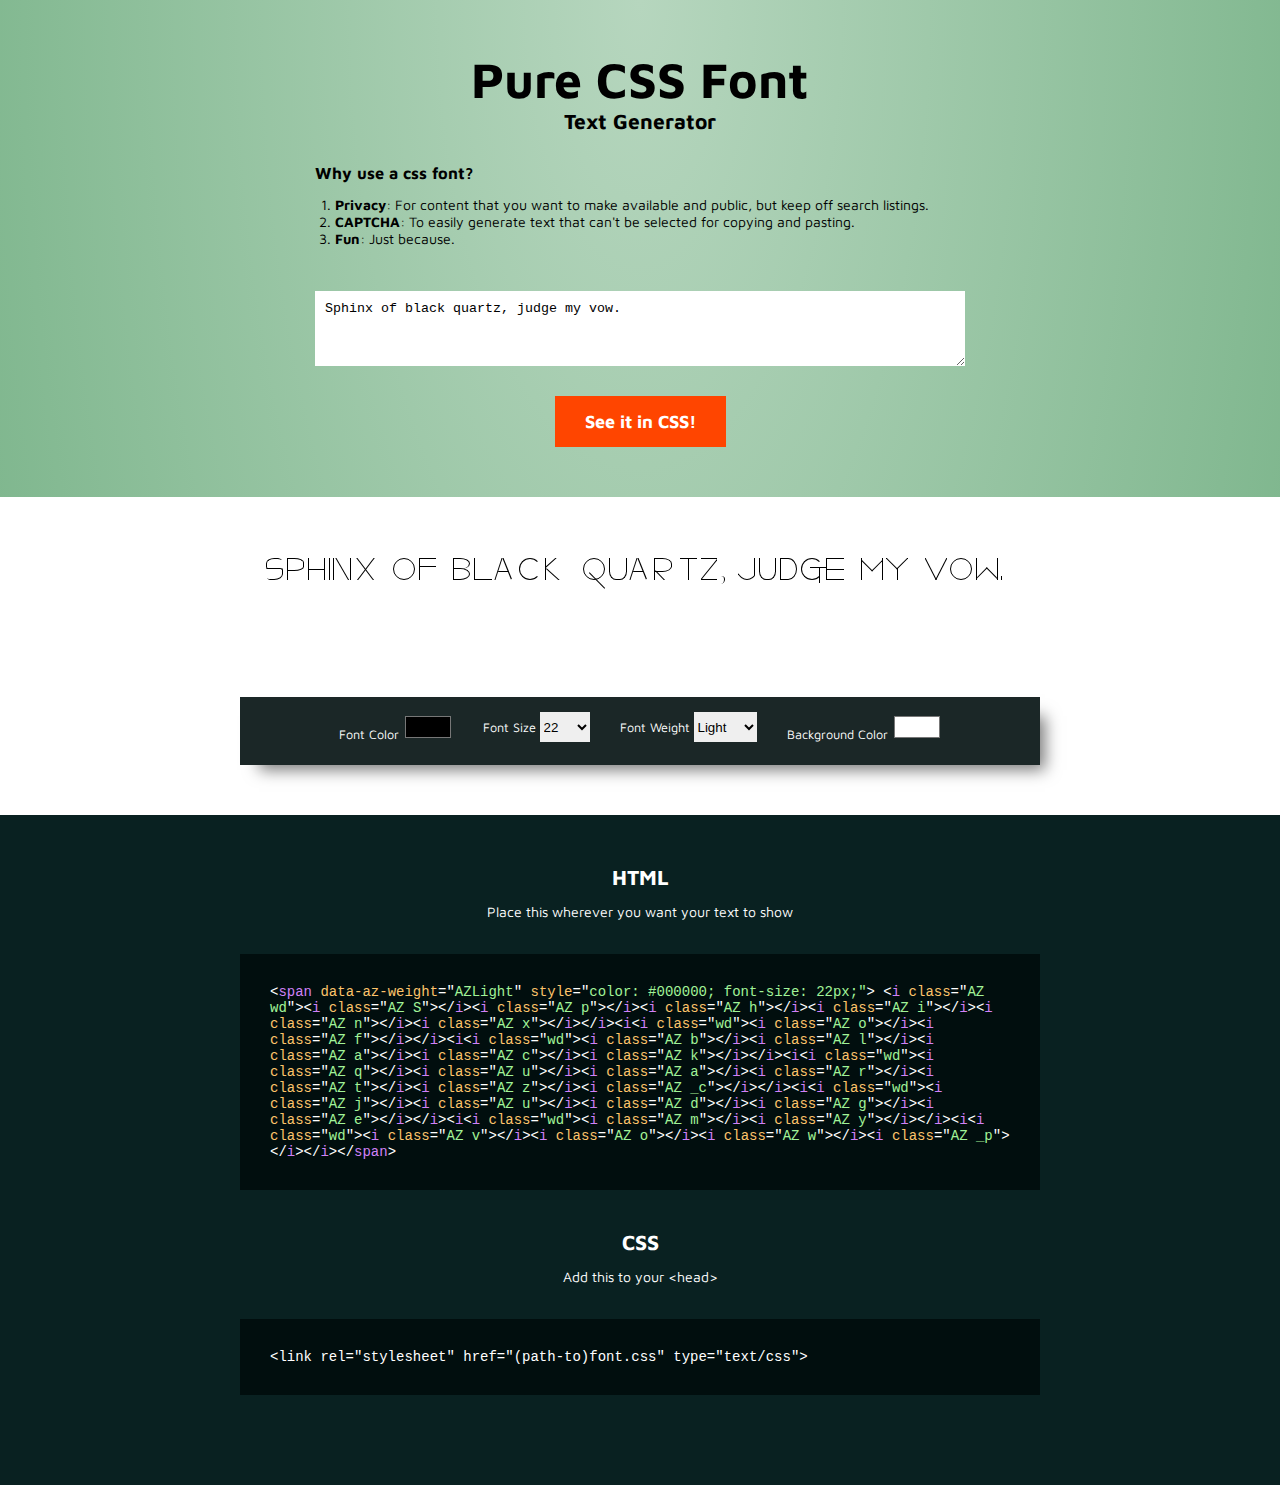
==== index.html @ 745b8373 "Updates" ====
<html>

<head>
    <title>Pure CSS Font</title>
    <link href="https://fonts.googleapis.com/css?family=Maven+Pro:400,900" rel="stylesheet">
    <link rel="stylesheet" href="font.css" type="text/css">
    <link rel="stylesheet" href="generator/generator.css" type="text/css">
    <script src="generator/generator.js"></script>
</head>

<body>

    <div class="text-place section">
        <h1>Pure CSS Font</h1>
        <h2>Text Generator</h2>


        <div class="medwidth">


            <h3>Why use a css font?</h3>
            <ol>
                <li><b>Privacy</b>: For content that you want to make available and public, but  keep off search listings.</li>
                <li><b>CAPTCHA</b>: To easily generate text that can't be selected for copying and pasting.</li>
                <li><b>Fun</b>: Just because.</li>
            </ol>
            <textarea id="entry">Sphinx of black quartz, judge my vow.</textarea>
            <button id="submitbutton" onClick="runConverter();">See it in CSS!</button>
        </div>
    </div>

    <div id="resultbackground" class="resultpanel section">

            <div class="maxwidth">

                <div id="result" class="display" data-az-weight="AZLight" style="font-size: 22px;"><i class="AZ wd"><i class="AZ S"></i><i class="AZ p"></i><i class="AZ h"></i><i class="AZ i"></i><i class="AZ n"></i><i class="AZ x"></i></i><i class="AZ wd"><i class="AZ o"></i><i class="AZ f"></i></i><i class="AZ wd"><i class="AZ b"></i><i class="AZ l"></i><i class="AZ a"></i><i class="AZ c"></i><i class="AZ k"></i></i><i class="AZ wd"><i class="AZ q"></i><i class="AZ u"></i><i class="AZ a"></i><i class="AZ r"></i><i class="AZ t"></i><i class="AZ z"></i><i class="AZ _c"></i></i><i class="AZ wd"><i class="AZ j"></i><i class="AZ u"></i><i class="AZ d"></i><i class="AZ g"></i><i class="AZ e"></i></i><i class="AZ wd"><i class="AZ m"></i><i class="AZ y"></i></i><i class="AZ wd"><i class="AZ v"></i><i class="AZ o"></i><i class="AZ w"></i><i class="AZ _p"></i></i></div>

            <div class="resultheader">
                <ul>
                    <li>
                        <label for="fontcolor">Font Color</label>
                        <input id="fontcolor" onchange="changeFontColor()" type="color" value="#000000">
                    </li><li>
                        <label for="fontsize">Font Size</label>
                        <select id="fontsize" onchange="changeFontSize()">
                            <option value="8">8</option>
                            <option value="9">9</option>
                            <option value="10">10</option>
                            <option value="11">11</option>
                            <option value="12">12</option>
                            <option value="14">14</option>
                            <option value="16">16</option>
                            <option value="18">18</option>
                            <option value="20">20</option>
                            <option value="22" selected>22</option>
                            <option value="24">24</option>
                            <option value="26">26</option>
                            <option value="28">28</option>
                            <option value="36">36</option>
                            <option value="48">48</option>
                            <option value="72">72</option>
                        </select>
                    </li><li>
                        <label for="fontweight">Font Weight</label>
                        <select id="fontweight" onchange="changeFontWeight()">
                            <option value="AZLight" selected>Light</option>
                            <option value="normal">Normal</option>
                            <option value="AZBold">Bold</option>
                        </select>
                    </li><li>
                        <label for="backgroundcolor">Background Color</label>
                        <input id="backgroundcolor" onchange="changeBackgroundColor()" type="color" value="#ffffff">
                    </li>
                </ul>
            </div>

        </div>


        </div>
    </div>

        <div class="code-place section">
            <h2>HTML</h2>
            <p>Place this wherever you want your text to show</p>
            <div class="maxwidth">
                <div id="codearea" class="coderesult">&lt;<em class="el">span</em> <em class="cl">data-az-weight</em>="<em class="nm">AZLight</em>" <em class="cl">style</em>="<em class="nm">color: #000000; font-size: 22px;"</em>&gt; &lt;<em class="el">i</em> <em class="cl">class</em>="<em class="nm">AZ wd</em>"&gt;&lt;<em class="el">i</em> <em class="cl">class</em>="<em class="nm">AZ S</em>"&gt;&lt;/<em class="el">i</em>&gt;&lt;<em class="el">i</em> <em class="cl">class</em>="<em class="nm">AZ p</em>"&gt;&lt;/<em class="el">i</em>&gt;&lt;<em class="el">i</em> <em class="cl">class</em>="<em class="nm">AZ h</em>"&gt;&lt;/<em class="el">i</em>&gt;&lt;<em class="el">i</em> <em class="cl">class</em>="<em class="nm">AZ i</em>"&gt;&lt;/<em class="el">i</em>&gt;&lt;<em class="el">i</em> <em class="cl">class</em>="<em class="nm">AZ n</em>"&gt;&lt;/<em class="el">i</em>&gt;&lt;<em class="el">i</em> <em class="cl">class</em>="<em class="nm">AZ x</em>"&gt;&lt;/<em class="el">i</em>&gt;&lt;/<em class="el">i</em>&gt;&lt;<em class="el">i</em>&lt;<em class="el">i</em> <em class="cl">class</em>="<em class="nm">wd</em>"&gt;&lt;<em class="el">i</em> <em class="cl">class</em>="<em class="nm">AZ o</em>"&gt;&lt;/<em class="el">i</em>&gt;&lt;<em class="el">i</em> <em class="cl">class</em>="<em class="nm">AZ f</em>"&gt;&lt;/<em class="el">i</em>&gt;&lt;/<em class="el">i</em>&gt;&lt;<em class="el">i</em>&lt;<em class="el">i</em> <em class="cl">class</em>="<em class="nm">wd</em>"&gt;&lt;<em class="el">i</em> <em class="cl">class</em>="<em class="nm">AZ b</em>"&gt;&lt;/<em class="el">i</em>&gt;&lt;<em class="el">i</em> <em class="cl">class</em>="<em class="nm">AZ l</em>"&gt;&lt;/<em class="el">i</em>&gt;&lt;<em class="el">i</em> <em class="cl">class</em>="<em class="nm">AZ a</em>"&gt;&lt;/<em class="el">i</em>&gt;&lt;<em class="el">i</em> <em class="cl">class</em>="<em class="nm">AZ c</em>"&gt;&lt;/<em class="el">i</em>&gt;&lt;<em class="el">i</em> <em class="cl">class</em>="<em class="nm">AZ k</em>"&gt;&lt;/<em class="el">i</em>&gt;&lt;/<em class="el">i</em>&gt;&lt;<em class="el">i</em>&lt;<em class="el">i</em> <em class="cl">class</em>="<em class="nm">wd</em>"&gt;&lt;<em class="el">i</em> <em class="cl">class</em>="<em class="nm">AZ q</em>"&gt;&lt;/<em class="el">i</em>&gt;&lt;<em class="el">i</em> <em class="cl">class</em>="<em class="nm">AZ u</em>"&gt;&lt;/<em class="el">i</em>&gt;&lt;<em class="el">i</em> <em class="cl">class</em>="<em class="nm">AZ a</em>"&gt;&lt;/<em class="el">i</em>&gt;&lt;<em class="el">i</em> <em class="cl">class</em>="<em class="nm">AZ r</em>"&gt;&lt;/<em class="el">i</em>&gt;&lt;<em class="el">i</em> <em class="cl">class</em>="<em class="nm">AZ t</em>"&gt;&lt;/<em class="el">i</em>&gt;&lt;<em class="el">i</em> <em class="cl">class</em>="<em class="nm">AZ z</em>"&gt;&lt;/<em class="el">i</em>&gt;&lt;<em class="el">i</em> <em class="cl">class</em>="<em class="nm">AZ _c</em>"&gt;&lt;/<em class="el">i</em>&gt;&lt;/<em class="el">i</em>&gt;&lt;<em class="el">i</em>&lt;<em class="el">i</em> <em class="cl">class</em>="<em class="nm">wd</em>"&gt;&lt;<em class="el">i</em> <em class="cl">class</em>="<em class="nm">AZ j</em>"&gt;&lt;/<em class="el">i</em>&gt;&lt;<em class="el">i</em> <em class="cl">class</em>="<em class="nm">AZ u</em>"&gt;&lt;/<em class="el">i</em>&gt;&lt;<em class="el">i</em> <em class="cl">class</em>="<em class="nm">AZ d</em>"&gt;&lt;/<em class="el">i</em>&gt;&lt;<em class="el">i</em> <em class="cl">class</em>="<em class="nm">AZ g</em>"&gt;&lt;/<em class="el">i</em>&gt;&lt;<em class="el">i</em> <em class="cl">class</em>="<em class="nm">AZ e</em>"&gt;&lt;/<em class="el">i</em>&gt;&lt;/<em class="el">i</em>&gt;&lt;<em class="el">i</em>&lt;<em class="el">i</em> <em class="cl">class</em>="<em class="nm">wd</em>"&gt;&lt;<em class="el">i</em> <em class="cl">class</em>="<em class="nm">AZ m</em>"&gt;&lt;/<em class="el">i</em>&gt;&lt;<em class="el">i</em> <em class="cl">class</em>="<em class="nm">AZ y</em>"&gt;&lt;/<em class="el">i</em>&gt;&lt;/<em class="el">i</em>&gt;&lt;<em class="el">i</em>&lt;<em class="el">i</em> <em class="cl">class</em>="<em class="nm">wd</em>"&gt;&lt;<em class="el">i</em> <em class="cl">class</em>="<em class="nm">AZ v</em>"&gt;&lt;/<em class="el">i</em>&gt;&lt;<em class="el">i</em> <em class="cl">class</em>="<em class="nm">AZ o</em>"&gt;&lt;/<em class="el">i</em>&gt;&lt;<em class="el">i</em> <em class="cl">class</em>="<em class="nm">AZ w</em>"&gt;&lt;/<em class="el">i</em>&gt;&lt;<em class="el">i</em> <em class="cl">class</em>="<em class="nm">AZ _p</em>"&gt;&lt;/<em class="el">i</em>&gt;&lt;/<em class="el">i</em>&gt;&lt;/<em class="el">span</em>&gt;</div>


            <h2>CSS</h2>
            <p>Add this to your &lt;head&gt;</p>

            <div class="coderesult">
                &lt;link rel="stylesheet" href="(path-to)font.css" type="text/css"&gt;
            </div>
        </div>
    </div>



</body>

</html>
---- font.css ----
[data-az-italic="true"] .AZ.wd{-webkit-transform:skewX(-20deg);-khtml-transform:skewX(-20deg);-moz-transform:skewX(-20deg);-ms-transform:skewX(-20deg);transform:skewX(-20deg)}[data-az-weight="AZLight"] .AZ,[data-az-weight="AZLight"] .AZ:before,[data-az-weight="AZLight"] .AZ:after{border-width:.01em}[data-az-weight="AZBold"] .AZ,[data-az-weight="AZBold"] .AZ:before,[data-az-weight="AZBold"] .AZ:after{border-width:.22em}.AZ{font-style:normal;display:inline-block;position:relative;vertical-align:baseline;border-width:.15em;margin:0 .08em;height:1em;-webkit-box-sizing:border-box;-khtml-box-sizing:border-box;-moz-box-sizing:border-box;-ms-box-sizing:border-box;box-sizing:border-box}.AZ:after,.AZ:before{content:"";display:block;position:absolute;border-width:.15em;-webkit-box-sizing:border-box;-khtml-box-sizing:border-box;-moz-box-sizing:border-box;-ms-box-sizing:border-box;box-sizing:border-box}.AZ.sp{width:.5333em}.AZ.a{overflow:hidden;width:1em;border-left-style:solid;margin-right:-0.1em;margin-left:.2em;-webkit-transform:skewX(-18deg);-khtml-transform:skewX(-18deg);-moz-transform:skewX(-18deg);-ms-transform:skewX(-18deg);transform:skewX(-18deg)}.AZ.a:before{top:0;left:-120%;margin:auto;border-right-style:solid;height:186%;width:100%;-webkit-transform-origin:0 0;-khtml-transform-origin:0 0;-moz-transform-origin:0 0;-ms-transform-origin:0 0;transform-origin:0 0;-webkit-transform:rotate(-36deg);-khtml-transform:rotate(-36deg);-moz-transform:rotate(-36deg);-ms-transform:rotate(-36deg);transform:rotate(-36deg)}.AZ.a:after{top:57%;left:-19%;border-top-style:solid;width:65%;height:0}.AZ.b{overflow:hidden;border-left-style:solid;width:.8em}.AZ.b:before{right:0;border-style:solid;border-bottom:0;border-left:0;width:120%;height:50%;-webkit-border-radius:0 50% 50% 0;-khtml-border-radius:0 50% 50% 0;-moz-border-radius:0 50% 50% 0;-ms-border-radius:0 50% 50% 0;border-radius:0 50% 50% 0}.AZ.b:after{bottom:0;right:0;border-style:solid;border-left:0;width:120%;height:55%;-webkit-border-radius:0 50% 50% 0;-khtml-border-radius:0 50% 50% 0;-moz-border-radius:0 50% 50% 0;-ms-border-radius:0 50% 50% 0;border-radius:0 50% 50% 0}.AZ.c{margin-left:.08em;border-top-style:solid;border-bottom-style:solid;border-left-style:solid;border-right-color:transparent;border-right-style:solid;width:1em;-webkit-border-radius:100%;-khtml-border-radius:100%;-moz-border-radius:100%;-ms-border-radius:100%;border-radius:100%}.AZ.d{border-style:solid;width:.8em;-webkit-border-radius:0 100% 100% 0;-khtml-border-radius:0 100% 100% 0;-moz-border-radius:0 100% 100% 0;-ms-border-radius:0 100% 100% 0;border-radius:0 100% 100% 0}.AZ.e{overflow:hidden;border-top-style:solid;border-left-style:solid;border-bottom-style:solid;width:.8em}.AZ.e:before{top:0;left:0;bottom:0;right:0;margin:auto;border-bottom-style:solid;width:100%;height:0}.AZ.f{overflow:hidden;border-top-style:solid;border-left-style:solid;width:.8em}.AZ.f:before{top:0;bottom:25%;left:0;right:0;margin:auto;border-bottom-style:solid;width:.8em;height:0}.AZ.g{margin-left:.08em;border-top-style:solid;border-bottom-style:solid;border-left-style:solid;border-right-color:transparent;border-right-style:solid;width:1em;-webkit-border-radius:100%;-khtml-border-radius:100%;-moz-border-radius:100%;-ms-border-radius:100%;border-radius:100%}.AZ.g:before{top:38%;right:-19%;border-top-style:solid;width:78%}.AZ.g:after{top:38%;left:88%;border-right-style:solid;height:80%}.AZ.h{overflow:hidden;border-left-style:solid;border-right-style:solid;width:.8em}.AZ.h:before{top:0;bottom:0;left:0;right:0;margin:auto;border-bottom-style:solid;width:100%;height:0}.AZ.i{border-right-style:solid}.AZ.j{overflow:hidden;width:.8em}.AZ.j:after{right:0;border-right-style:solid;width:.5em;height:.76667em}.AZ.j:before{bottom:0;right:-0.3em;border-top-color:transparent;border-top-style:solid;border-bottom-style:solid;border-left-color:transparent;border-left-style:solid;border-right-color:transparent;border-right-style:solid;width:170%;height:250%;-webkit-border-radius:100%;-khtml-border-radius:100%;-moz-border-radius:100%;-ms-border-radius:100%;border-radius:100%}.AZ.k{margin-left:.08em;border-left-style:solid;overflow:hidden;width:1em}.AZ.k:before{left:-11%;bottom:50%;border-right-style:solid;width:0;height:100%;-webkit-transform-origin:0 100%;-khtml-transform-origin:0 100%;-moz-transform-origin:0 100%;-ms-transform-origin:0 100%;transform-origin:0 100%;-webkit-transform:rotate(48deg);-khtml-transform:rotate(48deg);-moz-transform:rotate(48deg);-ms-transform:rotate(48deg);transform:rotate(48deg)}.AZ.k:after{top:50%;left:0;border-right-style:solid;width:0;height:100%;-webkit-transform-origin:0 0;-khtml-transform-origin:0 0;-moz-transform-origin:0 0;-ms-transform-origin:0 0;transform-origin:0 0;-webkit-transform:rotate(-48deg);-khtml-transform:rotate(-48deg);-moz-transform:rotate(-48deg);-ms-transform:rotate(-48deg);transform:rotate(-48deg)}.AZ.l{width:.8em;border-bottom-style:solid;border-left-style:solid}.AZ.m{border-left-style:solid;border-right-style:solid;overflow:hidden;width:1em}.AZ.m:before{bottom:56%;right:-50%;left:-50%;margin:auto;border-bottom-style:solid;border-left-style:solid;height:.8em;width:.8em;-webkit-transform:rotate(-45deg);-khtml-transform:rotate(-45deg);-moz-transform:rotate(-45deg);-ms-transform:rotate(-45deg);transform:rotate(-45deg);-webkit-transform-origin:50% 50%;-khtml-transform-origin:50% 50%;-moz-transform-origin:50% 50%;-ms-transform-origin:50% 50%;transform-origin:50% 50%}.AZ.n{border-left-style:solid;border-right-style:solid;overflow:hidden;width:.8em}.AZ.n:before{left:0;right:0;top:0;bottom:0;margin:auto;border-bottom-color:transparent;border-bottom-style:solid;border-left-style:solid;height:150%;width:0;-webkit-transform:rotate(-30deg);-khtml-transform:rotate(-30deg);-moz-transform:rotate(-30deg);-ms-transform:rotate(-30deg);transform:rotate(-30deg);-webkit-transform-origin:50% 50%;-khtml-transform-origin:50% 50%;-moz-transform-origin:50% 50%;-ms-transform-origin:50% 50%;transform-origin:50% 50%}.AZ.o,.AZ.d0{border-style:solid;width:1em;-webkit-border-radius:100%;-khtml-border-radius:100%;-moz-border-radius:100%;-ms-border-radius:100%;border-radius:100%}.AZ.p{border-left-style:solid;overflow:hidden;width:.8em}.AZ.p:before{right:0;border-style:solid;border-left-color:transparent;width:180%;height:60%;-webkit-border-radius:0 33% 33% 0;-khtml-border-radius:0 33% 33% 0;-moz-border-radius:0 33% 33% 0;-ms-border-radius:0 33% 33% 0;border-radius:0 33% 33% 0}.AZ.q{border-style:solid;width:1em;-webkit-border-radius:100%;-khtml-border-radius:100%;-moz-border-radius:100%;-ms-border-radius:100%;border-radius:100%}.AZ.q:before{bottom:-0.08333em;right:-0.15em;border-top-style:solid;width:110%;-webkit-transform:rotate(45deg);-khtml-transform:rotate(45deg);-moz-transform:rotate(45deg);-ms-transform:rotate(45deg);transform:rotate(45deg)}.AZ.r{margin-left:.08em;border-left-style:solid;overflow:hidden;width:1em}.AZ.r:before{right:20%;border-style:solid;border-left-color:transparent;width:114%;height:64%;-webkit-border-radius:0 40% 40% 0;-khtml-border-radius:0 40% 40% 0;-moz-border-radius:0 40% 40% 0;-ms-border-radius:0 40% 40% 0;border-radius:0 40% 40% 0}.AZ.r:after{top:60%;left:0;border-right-style:solid;width:0;height:1em;-webkit-transform-origin:0 0;-khtml-transform-origin:0 0;-moz-transform-origin:0 0;-ms-transform-origin:0 0;transform-origin:0 0;-webkit-transform:rotate(-44deg);-khtml-transform:rotate(-44deg);-moz-transform:rotate(-44deg);-ms-transform:rotate(-44deg);transform:rotate(-44deg)}.AZ.s{overflow:hidden;width:.8em;-webkit-border-radius:25%;-khtml-border-radius:25%;-moz-border-radius:25%;-ms-border-radius:25%;border-radius:25%}.AZ.s:before{right:0;border-style:solid;border-right-color:transparent;border-bottom:0;width:100%;height:50%;-webkit-border-radius:47% 32% 0 20%;-khtml-border-radius:47% 32% 0 20%;-moz-border-radius:47% 32% 0 20%;-ms-border-radius:47% 32% 0 20%;border-radius:47% 32% 0 20%}.AZ.s:after{bottom:0;right:0;border-style:solid;border-left-color:transparent;width:100%;height:55%;-webkit-border-radius:0 17% 50% 23%;-khtml-border-radius:0 17% 50% 23%;-moz-border-radius:0 17% 50% 23%;-ms-border-radius:0 17% 50% 23%;border-radius:0 17% 50% 23%}.AZ.t{border-top-style:solid;width:.8em;overflow:hidden}.AZ.t:before{top:0;bottom:0;left:0;right:0;margin:auto;border-left-style:solid;width:0}.AZ.u{border-bottom-style:solid;border-left-style:solid;border-right-style:solid;width:.8em;-webkit-border-radius:0 0 40% 40%;-khtml-border-radius:0 0 40% 40%;-moz-border-radius:0 0 40% 40%;-ms-border-radius:0 0 40% 40%;border-radius:0 0 40% 40%}.AZ.v{overflow:hidden;width:1em}.AZ.v:before{bottom:0;left:50%;border-bottom-color:transparent;border-bottom-style:solid;border-left-style:solid;height:125%;-webkit-transform:rotate(-27deg);-khtml-transform:rotate(-27deg);-moz-transform:rotate(-27deg);-ms-transform:rotate(-27deg);transform:rotate(-27deg);-webkit-transform-origin:0 100%;-khtml-transform-origin:0 100%;-moz-transform-origin:0 100%;-ms-transform-origin:0 100%;transform-origin:0 100%}.AZ.v:after{bottom:0;right:50%;border-bottom-color:transparent;border-bottom-style:solid;border-right-style:solid;height:125%;-webkit-transform:rotate(27deg);-khtml-transform:rotate(27deg);-moz-transform:rotate(27deg);-ms-transform:rotate(27deg);transform:rotate(27deg);-webkit-transform-origin:100% 100%;-khtml-transform-origin:100% 100%;-moz-transform-origin:100% 100%;-ms-transform-origin:100% 100%;transform-origin:100% 100%}.AZ.w{border-left-style:solid;border-right-style:solid;overflow:hidden;width:1em}.AZ.w:before{top:60%;right:-50%;left:-50%;margin:auto;border-top-style:solid;border-left-style:solid;height:.8em;width:.8em;-webkit-transform:rotate(45deg);-khtml-transform:rotate(45deg);-moz-transform:rotate(45deg);-ms-transform:rotate(45deg);transform:rotate(45deg);-webkit-transform-origin:50% 50%;-khtml-transform-origin:50% 50%;-moz-transform-origin:50% 50%;-ms-transform-origin:50% 50%;transform-origin:50% 50%}.AZ.x{overflow:hidden;width:1em}.AZ.x:before{top:0;bottom:0;left:0;right:0;margin:auto;border-left-style:solid;overflow:hidden;width:0;height:150%;-webkit-transform:rotate(37deg);-khtml-transform:rotate(37deg);-moz-transform:rotate(37deg);-ms-transform:rotate(37deg);transform:rotate(37deg)}.AZ.x:after{top:0;bottom:0;left:0;right:0;margin:auto;border-right-style:solid;height:150%;width:0;-webkit-transform:rotate(-37deg);-khtml-transform:rotate(-37deg);-moz-transform:rotate(-37deg);-ms-transform:rotate(-37deg);transform:rotate(-37deg)}.AZ.y{overflow:hidden;width:1em}.AZ.y:before{bottom:67%;left:0;right:0;margin:auto;border-bottom-style:solid;border-right-style:solid;width:100%;height:100%;-webkit-transform:rotate(45deg);-khtml-transform:rotate(45deg);-moz-transform:rotate(45deg);-ms-transform:rotate(45deg);transform:rotate(45deg)}.AZ.y:after{bottom:0;left:0;right:0;margin:auto;border-right-style:solid;width:0;height:55%}.AZ.z{border-top-style:solid;border-bottom-style:solid;overflow:hidden;width:.75em}.AZ.z:before{top:0;bottom:0;left:0;right:0;margin:auto;border-right-style:solid;height:250%;width:0;-webkit-transform:rotate(39deg);-khtml-transform:rotate(39deg);-moz-transform:rotate(39deg);-ms-transform:rotate(39deg);transform:rotate(39deg)}.AZ.ex:before{top:0;border-right-style:solid;height:.6em}.AZ.ex:after{bottom:0;border-right-style:solid;height:.2em}.AZ._p:after{bottom:0;border-right-style:solid;height:.2em}.AZ._c:before{bottom:-0.2em;border-right-style:solid;border-radius:0 100% 100% 0 / 0 40% 60% 0;height:.4em;width:.2em}.AZ._q{overflow:hidden;width:.8em}.AZ._q:before{right:0;border-style:solid;border-left:0;width:.6em;height:.6em;-webkit-border-radius:0 50% 50% 0;-khtml-border-radius:0 50% 50% 0;-moz-border-radius:0 50% 50% 0;-ms-border-radius:0 50% 50% 0;border-radius:0 50% 50% 0;-webkit-transform:rotateZ(-35deg);-khtml-transform:rotateZ(-35deg);-moz-transform:rotateZ(-35deg);-ms-transform:rotateZ(-35deg);transform:rotateZ(-35deg)}.AZ._q:after{bottom:0;width:0;left:0;right:0;margin:auto;border-right-style:solid;height:.2em}.AZ.d1{border-right-style:solid;width:.6em;overflow:hidden}.AZ.d1:before{right:0;margin:auto;border-top-style:solid;width:100%;-webkit-transform-origin:100% 0;-khtml-transform-origin:100% 0;-moz-transform-origin:100% 0;-ms-transform-origin:100% 0;transform-origin:100% 0;-webkit-transform:rotateZ(-30deg);-khtml-transform:rotateZ(-30deg);-moz-transform:rotateZ(-30deg);-ms-transform:rotateZ(-30deg);transform:rotateZ(-30deg)}.AZ.d2{border-top-style:solid;border-bottom-style:solid;overflow:hidden;width:.8em;-webkit-border-radius:25% 35% 0 0;-khtml-border-radius:25% 35% 0 0;-moz-border-radius:25% 35% 0 0;-ms-border-radius:25% 35% 0 0;border-radius:25% 35% 0 0}.AZ.d2:before{top:20%;bottom:0;left:0;right:0;margin:auto;border-bottom-style:solid;border-left-style:solid;width:0;height:1.5em;-webkit-transform:rotate(45deg);-khtml-transform:rotate(45deg);-moz-transform:rotate(45deg);-ms-transform:rotate(45deg);transform:rotate(45deg)}.AZ.d3{overflow:hidden;width:.8em}.AZ.d3:before{right:0;border-style:solid;border-bottom-color:transparent;border-left:0;width:1em;height:.6em;-webkit-border-radius:0 50% 50% 0;-khtml-border-radius:0 50% 50% 0;-moz-border-radius:0 50% 50% 0;-ms-border-radius:0 50% 50% 0;border-radius:0 50% 50% 0}.AZ.d3:after{right:0;bottom:0;border-style:solid;border-left:0;width:1em;height:.6em;-webkit-border-radius:0 50% 50% 0;-khtml-border-radius:0 50% 50% 0;-moz-border-radius:0 50% 50% 0;-ms-border-radius:0 50% 50% 0;border-radius:0 50% 50% 0}.AZ.d4{overflow:hidden;width:.8em}.AZ.d4:before{left:0;border-style:solid;border-top:0;width:100%;height:.6em}.AZ.d4:after{right:0;bottom:0;border-right-style:solid;height:.6em}.AZ.d5{overflow:hidden;width:.8em}.AZ.d5:before{left:0;border-top-style:solid;border-left-style:solid;width:1em;height:.6em}.AZ.d5:after{right:0;bottom:0;border-style:solid;border-left:0;width:1em;height:.6em;-webkit-border-radius:0 50% 50% 0;-khtml-border-radius:0 50% 50% 0;-moz-border-radius:0 50% 50% 0;-ms-border-radius:0 50% 50% 0;border-radius:0 50% 50% 0}.AZ.d6{overflow:hidden;width:.8em}.AZ.d6:before{border-top-style:solid;border-left-style:solid;width:100%;height:.6em;-webkit-border-radius:61% 34% 0 0;-khtml-border-radius:61% 34% 0 0;-moz-border-radius:61% 34% 0 0;-ms-border-radius:61% 34% 0 0;border-radius:61% 34% 0 0}.AZ.d6:after{bottom:0;border-style:solid;width:100%;height:.6em;-webkit-border-radius:0 50% 50% 50%;-khtml-border-radius:0 50% 50% 50%;-moz-border-radius:0 50% 50% 50%;-ms-border-radius:0 50% 50% 50%;border-radius:0 50% 50% 50%}.AZ.d7{border-top-style:solid;width:.8em;overflow:hidden}.AZ.d7:before{top:0;height:1.5em;right:0;margin:auto;border-left-style:solid;width:0;transform:rotateZ(25deg);transform-origin:100% 0}.AZ.d8{overflow:hidden;width:.8em}.AZ.d8:before{border-style:solid;border-bottom-color:transparent;width:100%;height:.6em;-webkit-border-radius:50%;-khtml-border-radius:50%;-moz-border-radius:50%;-ms-border-radius:50%;border-radius:50%}.AZ.d8:after{bottom:0;border-style:solid;width:100%;height:.6em;-webkit-border-radius:50%;-khtml-border-radius:50%;-moz-border-radius:50%;-ms-border-radius:50%;border-radius:50%}.AZ.d9{overflow:hidden;width:.8em}.AZ.d9:before{border-style:solid;width:100%;height:.6em;-webkit-border-radius:50% 50% 0 50%;-khtml-border-radius:50% 50% 0 50%;-moz-border-radius:50% 50% 0 50%;-ms-border-radius:50% 50% 0 50%;border-radius:50% 50% 0 50%}.AZ.d9:after{bottom:0;border-bottom-style:solid;border-right-style:solid;width:100%;height:.6em;-webkit-border-radius:0 0 61% 34%;-khtml-border-radius:0 0 61% 34%;-moz-border-radius:0 0 61% 34%;-ms-border-radius:0 0 61% 34%;border-radius:0 0 61% 34%}.AZ.wd{display:inline-block;position:relative;white-space:nowrap;margin:.5em .6em .5em 0}
---- generator/generator.css ----
body{background-color:#fff;background-image:radial-gradient(ellipse farthest-corner at center top, #b6d6be, #6ead7f);text-align:center;font-size:14px;margin:0;padding:0;font-family:'Maven Pro',sans-serif}h1,h2,h3,h4{margin:0}h1{font-size:50px}h2{padding:0 0 30px}button{background:orangered;color:white;-webkit-appearance:none;appearance:none;border:0;padding:15px 30px;font-weight:bold;font-size:18px;border-radius:0;font-family:'Maven Pro',sans-serif}.maxwidth{width:800px;max-width:100%;margin:auto}.medwidth{width:650px;max-width:100%;margin:auto}.medwidth h3,.medwidth ol{text-align:left}.medwidth ol{padding:0 20px 30px}.section{padding:50px 15px}.header{color:white}textarea{width:100%;padding:10px;box-sizing:border-box;-webkit-box-sizing:border-box;text-align:left;min-height:75px;border:0;margin:0 0 30px}.resultpanel{background-color:white}.resultpanel .resultheader{background-color:#1b2727;color:white;box-shadow:12px 12px 15px -7px rgba(0,0,0,0.52)}.resultpanel .resultheader ul{padding:0;margin:0}.resultpanel .resultheader ul li{list-style-type:none;margin:0;display:inline-block;vertical-align:top;padding:15px;box-sizing:border-box}.resultpanel .resultheader ul li label{padding:0 0 8px;font-size:90%;vertical-align:middle;line-height:30px}.resultpanel .resultheader ul li input,.resultpanel .resultheader ul li select{border:0;min-width:50px;min-height:30px;padding:0}.resultpanel .resultheader ul li input[type="color"],.resultpanel .resultheader ul li select[type="color"]{background-color:transparent}.resultpanel .display{min-height:100px;padding:0 0 50px}.code-place{background-color:#092121;color:white}.code-place p{padding:0 0 20px}.code-place h2{padding:0}.code-place .coderesult{text-align:left;font-family:monospace;display:block;background-color:#010e0e;color:white;padding:30px;margin:0 0 40px}.code-place .coderesult em{font-style:normal}.code-place .coderesult em.cl{color:#fdc46b}.code-place .coderesult em.nm{color:#a1f398}.code-place .coderesult em.el{color:#d081f7}
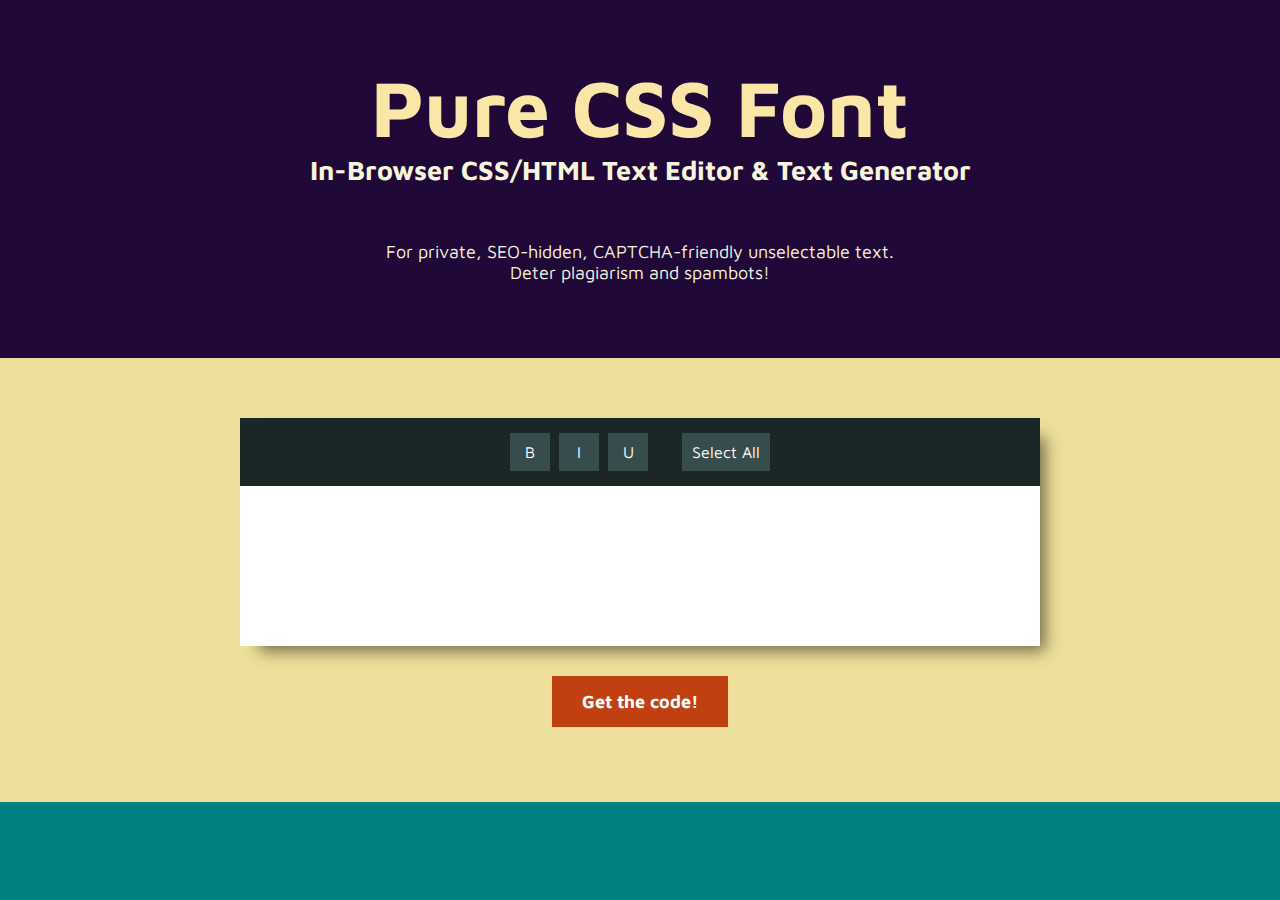
==== commit 508df9a5: "july updates" ====
--- a/index.html
+++ b/index.html
@@ -1,3 +1,5 @@
+
+<!DOCTYPE html>
 <html>
 
 <head>
@@ -5,93 +7,85 @@
     <link href="https://fonts.googleapis.com/css?family=Maven+Pro:400,900" rel="stylesheet">
     <link rel="stylesheet" href="font.css" type="text/css">
     <link rel="stylesheet" href="generator/generator.css" type="text/css">
-    <script src="generator/generator.js"></script>
 </head>
 
 <body>
 
     <div class="text-place section">
         <h1>Pure CSS Font</h1>
-        <h2>Text Generator</h2>
-
-
+        <h2>In-Browser CSS/HTML Text Editor & Text Generator</h2>
         <div class="medwidth">
-
-
-            <h3>Why use a css font?</h3>
-            <ol>
-                <li><b>Privacy</b>: For content that you want to make available and public, but  keep off search listings.</li>
-                <li><b>CAPTCHA</b>: To easily generate text that can't be selected for copying and pasting.</li>
-                <li><b>Fun</b>: Just because.</li>
-            </ol>
-            <textarea id="entry">Sphinx of black quartz, judge my vow.</textarea>
-            <button id="submitbutton" onClick="runConverter();">See it in CSS!</button>
+            <p>
+                For private, SEO-hidden, CAPTCHA-friendly unselectable text.
+                <br>
+                Deter plagiarism and spambots!
+            </p>
         </div>
     </div>
 
-    <div id="resultbackground" class="resultpanel section">
-
-            <div class="maxwidth">
-
-                <div id="result" class="display" data-az-weight="AZLight" style="font-size: 22px;"><i class="AZ wd"><i class="AZ S"></i><i class="AZ p"></i><i class="AZ h"></i><i class="AZ i"></i><i class="AZ n"></i><i class="AZ x"></i></i><i class="AZ wd"><i class="AZ o"></i><i class="AZ f"></i></i><i class="AZ wd"><i class="AZ b"></i><i class="AZ l"></i><i class="AZ a"></i><i class="AZ c"></i><i class="AZ k"></i></i><i class="AZ wd"><i class="AZ q"></i><i class="AZ u"></i><i class="AZ a"></i><i class="AZ r"></i><i class="AZ t"></i><i class="AZ z"></i><i class="AZ _c"></i></i><i class="AZ wd"><i class="AZ j"></i><i class="AZ u"></i><i class="AZ d"></i><i class="AZ g"></i><i class="AZ e"></i></i><i class="AZ wd"><i class="AZ m"></i><i class="AZ y"></i></i><i class="AZ wd"><i class="AZ v"></i><i class="AZ o"></i><i class="AZ w"></i><i class="AZ _p"></i></i></div>
-
+    <div class="resultpanel section">
+        <div class="maxwidth editorback">
             <div class="resultheader">
                 <ul>
                     <li>
-                        <label for="fontcolor">Font Color</label>
-                        <input id="fontcolor" onchange="changeFontColor()" type="color" value="#000000">
+                        <button data-stb="1" data-az-style="b">B</button>
+                        <button data-stb="1" data-az-style="i">I</button>
+                        <button data-stb="1" data-az-style="u">U</button>
                     </li><li>
-                        <label for="fontsize">Font Size</label>
-                        <select id="fontsize" onchange="changeFontSize()">
-                            <option value="8">8</option>
-                            <option value="9">9</option>
-                            <option value="10">10</option>
-                            <option value="11">11</option>
-                            <option value="12">12</option>
-                            <option value="14">14</option>
-                            <option value="16">16</option>
-                            <option value="18">18</option>
-                            <option value="20">20</option>
-                            <option value="22" selected>22</option>
-                            <option value="24">24</option>
-                            <option value="26">26</option>
-                            <option value="28">28</option>
-                            <option value="36">36</option>
-                            <option value="48">48</option>
-                            <option value="72">72</option>
-                        </select>
-                    </li><li>
-                        <label for="fontweight">Font Weight</label>
-                        <select id="fontweight" onchange="changeFontWeight()">
-                            <option value="AZLight" selected>Light</option>
-                            <option value="normal">Normal</option>
-                            <option value="AZBold">Bold</option>
-                        </select>
-                    </li><li>
-                        <label for="backgroundcolor">Background Color</label>
-                        <input id="backgroundcolor" onchange="changeBackgroundColor()" type="color" value="#ffffff">
+                        <button data-selectall="1">Select All</button>
                     </li>
                 </ul>
             </div>
 
+
+
+            <div id="result" class="white">
+                <span id="texteditor">
+                    <i class="azwd"><div id="cursorline"></div></i>
+                </span>
+            </div>
+
         </div>
 
+            <button id="submitbutton" class="runconverter" onClick="runCoder();">Get the code!</button>
+        </div>
 
-        </div>
+<div class="section" style="display: none;">
+
+<div class="maxwidth">
+
+
+    <div class="sample">
+Lorem ipsum dolor sit amet, consectetur adipiscing elit. Phasellus sollicitudin dictum libero, quis sodales nunc imperdiet nec. Maecenas quis nunc diam. Nam quis erat metus. Sed facilisis augue et orci volutpat molestie.
+
+        <i class="azwd"><i class="AZ _77"></i><i class="AZ _97"></i><i class="AZ _101"></i><i class="AZ _99"></i><i class="AZ _101"></i><i class="AZ _110"></i><i class="AZ _97"></i><i class="AZ _115"></i><i class="AZ _32"></i></i><i class="azwd"><i class="AZ _112"></i><i class="AZ _101"></i><i class="AZ _108"></i><i class="AZ _108"></i><i class="AZ _101"></i><i class="AZ _110"></i><i class="AZ _116"></i><i class="AZ _101"></i><i class="AZ _115"></i><i class="AZ _113"></i><i class="AZ _117"></i><i class="AZ _101"></i><i class="AZ _44"></i><i class="AZ _32"></i></i><i class="azwd"><i class="AZ _110"></i><i class="AZ _117"></i><i class="AZ _110"></i><i class="AZ _99"></i><i class="AZ _32"></i></i><i class="azwd"><i class="AZ _113"></i><i class="AZ _117"></i><i class="AZ _105"></i><i class="AZ _115"></i><i class="AZ _32"></i></i><i class="azwd"><i class="AZ _102"></i><i class="AZ _97"></i><i class="AZ _99"></i><i class="AZ _105"></i><i class="AZ _108"></i><i class="AZ _105"></i><i class="AZ _115"></i><i class="AZ _105"></i><i class="AZ _115"></i><i class="AZ _32"></i></i><i class="azwd"><i class="AZ _108"></i><i class="AZ _111"></i><i class="AZ _98"></i><i class="AZ _111"></i><i class="AZ _114"></i><i class="AZ _116"></i><i class="AZ _105"></i><i class="AZ _115"></i><i class="AZ _44"></i><i class="AZ _32"></i></i><i class="azwd"><i class="AZ _116"></i><i class="AZ _101"></i><i class="AZ _108"></i><i class="AZ _108"></i><i class="AZ _117"></i><i class="AZ _115"></i><i class="AZ _32"></i></i><i class="azwd"><i class="AZ _111"></i><i class="AZ _100"></i><i class="AZ _105"></i><i class="AZ _111"></i><i class="AZ _32"></i></i><i class="azwd"><i class="AZ _108"></i><i class="AZ _97"></i><i class="AZ _99"></i><i class="AZ _105"></i><i class="AZ _110"></i><i class="AZ _105"></i><i class="AZ _97"></i><i class="AZ _32"></i></i><i class="azwd"><i class="AZ _117"></i><i class="AZ _114"></i><i class="AZ _110"></i><i class="AZ _97"></i><i class="AZ _44"></i><i class="AZ _32"></i></i><i class="azwd"><i class="AZ _101"></i><i class="AZ _117"></i><i class="AZ _32"></i></i><i class="azwd"><i class="AZ _108"></i><i class="AZ _111"></i><i class="AZ _98"></i><i class="AZ _111"></i><i class="AZ _114"></i><i class="AZ _116"></i><i class="AZ _105"></i><i class="AZ _115"></i><i class="AZ _32"></i></i><i class="azwd"><i class="AZ _106"></i><i class="AZ _117"></i><i class="AZ _115"></i><i class="AZ _116"></i><i class="AZ _111"></i><i class="AZ _32"></i></i><i class="azwd"><i class="AZ _110"></i><i class="AZ _117"></i><i class="AZ _110"></i><i class="AZ _99"></i><i class="AZ _32"></i></i><i class="azwd"><i class="AZ _113"></i><i class="AZ _117"></i><i class="AZ _105"></i><i class="AZ _115"></i><i class="AZ _32"></i></i><i class="azwd"><i class="AZ _100"></i><i class="AZ _117"></i><i class="AZ _105"></i><i class="AZ _46"></i><i class="AZ _32"></i></i><i class="azwd"><i class="AZ _69"></i><i class="AZ _116"></i><i class="AZ _105"></i><i class="AZ _97"></i><i class="AZ _109"></i><i class="AZ _32"></i></i><i class="azwd"><i class="AZ _116"></i><i class="AZ _105"></i><i class="AZ _110"></i><i class="AZ _99"></i><i class="AZ _105"></i><i class="AZ _100"></i><i class="AZ _117"></i><i class="AZ _110"></i><i class="AZ _116"></i><i class="AZ _32"></i></i><i class="azwd"><i class="AZ _118"></i><i class="AZ _101"></i><i class="AZ _108"></i><i class="AZ _105"></i><i class="AZ _116"></i><i class="AZ _32"></i></i><i class="azwd"><i class="AZ _111"></i><i class="AZ _114"></i><i class="AZ _99"></i><i class="AZ _105"></i><i class="AZ _44"></i><i class="AZ _32"></i></i><i class="azwd"><i class="AZ _118"></i><i class="AZ _105"></i><i class="AZ _116"></i><i class="AZ _97"></i><i class="AZ _101"></i><i class="AZ _32"></i></i><i class="azwd"><i class="AZ _117"></i><i class="AZ _108"></i><i class="AZ _116"></i><i class="AZ _114"></i><i class="AZ _105"></i><i class="AZ _99"></i><i class="AZ _105"></i><i class="AZ _101"></i><i class="AZ _115"></i><i class="AZ _32"></i></i><i class="azwd"><i class="AZ _108"></i><i class="AZ _101"></i><i class="AZ _111"></i><i class="AZ _32"></i></i><i class="azwd"><i class="AZ _109"></i><i class="AZ _111"></i><i class="AZ _108"></i><i class="AZ _101"></i><i class="AZ _115"></i><i class="AZ _116"></i><i class="AZ _105"></i><i class="AZ _101"></i><i class="AZ _32"></i></i><i class="azwd"><i class="AZ _105"></i><i class="AZ _110"></i><i class="AZ _46"></i><i class="AZ _32"></i></i><i class="azwd"><i class="AZ _73"></i><i class="AZ _110"></i><i class="AZ _32"></i></i><i class="azwd"><i class="AZ _97"></i><i class="AZ _32"></i></i><i class="azwd"><i class="AZ _99"></i><i class="AZ _117"></i><i class="AZ _114"></i><i class="AZ _115"></i><i class="AZ _117"></i><i class="AZ _115"></i><i class="AZ _32"></i></i><i class="azwd"><i class="AZ _97"></i><i class="AZ _117"></i><i class="AZ _103"></i><i class="AZ _117"></i><i class="AZ _101"></i><i class="AZ _46"></i><i class="AZ _32"></i></i><i class="azwd"><i class="AZ _69"></i><i class="AZ _116"></i><i class="AZ _105"></i><i class="AZ _97"></i><i class="AZ _109"></i><i class="AZ _32"></i></i><i class="azwd"><i class="AZ _110"></i><i class="AZ _111"></i><i class="AZ _110"></i><i class="AZ _32"></i></i><i class="azwd"><i class="AZ _112"></i><i class="AZ _117"></i><i class="AZ _108"></i><i class="AZ _118"></i><i class="AZ _105"></i><i class="AZ _110"></i><i class="AZ _97"></i><i class="AZ _114"></i><i class="AZ _32"></i></i><i class="azwd"><i class="AZ _109"></i><i class="AZ _97"></i><i class="AZ _115"></i><i class="AZ _115"></i><i class="AZ _97"></i><i class="AZ _46"></i><i class="AZ _32"></i></i><i class="azwd"><i class="AZ _86"></i><i class="AZ _105"></i><i class="AZ _118"></i><i class="AZ _97"></i><i class="AZ _109"></i><i class="AZ _117"></i><i class="AZ _115"></i><i class="AZ _32"></i></i><i class="azwd"><i class="AZ _112"></i><i class="AZ _111"></i><i class="AZ _114"></i><i class="AZ _116"></i><i class="AZ _116"></i><i class="AZ _105"></i><i class="AZ _116"></i><i class="AZ _111"></i><i class="AZ _114"></i><i class="AZ _32"></i></i><i class="azwd"><i class="AZ _114"></i><i class="AZ _117"></i><i class="AZ _116"></i><i class="AZ _114"></i><i class="AZ _117"></i><i class="AZ _109"></i><i class="AZ _32"></i></i><i class="azwd"><i class="AZ _99"></i><i class="AZ _111"></i><i class="AZ _109"></i><i class="AZ _109"></i><i class="AZ _111"></i><i class="AZ _100"></i><i class="AZ _111"></i><i class="AZ _46"></i></i>
+
+Nulla viverra magna mi, eu laoreet nibh pellentesque scelerisque. Morbi eget orci id dui fringilla laoreet. Nulla cursus, massa vel pulvinar pretium, ex lacus vestibulum lorem, non tincidunt ante metus vitae magna.
+
+
     </div>
 
-        <div class="code-place section">
+</div>
+</div>
+
+
+
+
+        <div id="codehtml" class="code-place section" style="display: none;">
             <h2>HTML</h2>
-            <p>Place this wherever you want your text to show</p>
+            <p>Place this wherever you want your text to show up:</p>
             <div class="maxwidth">
-                <div id="codearea" class="coderesult">&lt;<em class="el">span</em> <em class="cl">data-az-weight</em>="<em class="nm">AZLight</em>" <em class="cl">style</em>="<em class="nm">color: #000000; font-size: 22px;"</em>&gt; &lt;<em class="el">i</em> <em class="cl">class</em>="<em class="nm">AZ wd</em>"&gt;&lt;<em class="el">i</em> <em class="cl">class</em>="<em class="nm">AZ S</em>"&gt;&lt;/<em class="el">i</em>&gt;&lt;<em class="el">i</em> <em class="cl">class</em>="<em class="nm">AZ p</em>"&gt;&lt;/<em class="el">i</em>&gt;&lt;<em class="el">i</em> <em class="cl">class</em>="<em class="nm">AZ h</em>"&gt;&lt;/<em class="el">i</em>&gt;&lt;<em class="el">i</em> <em class="cl">class</em>="<em class="nm">AZ i</em>"&gt;&lt;/<em class="el">i</em>&gt;&lt;<em class="el">i</em> <em class="cl">class</em>="<em class="nm">AZ n</em>"&gt;&lt;/<em class="el">i</em>&gt;&lt;<em class="el">i</em> <em class="cl">class</em>="<em class="nm">AZ x</em>"&gt;&lt;/<em class="el">i</em>&gt;&lt;/<em class="el">i</em>&gt;&lt;<em class="el">i</em>&lt;<em class="el">i</em> <em class="cl">class</em>="<em class="nm">wd</em>"&gt;&lt;<em class="el">i</em> <em class="cl">class</em>="<em class="nm">AZ o</em>"&gt;&lt;/<em class="el">i</em>&gt;&lt;<em class="el">i</em> <em class="cl">class</em>="<em class="nm">AZ f</em>"&gt;&lt;/<em class="el">i</em>&gt;&lt;/<em class="el">i</em>&gt;&lt;<em class="el">i</em>&lt;<em class="el">i</em> <em class="cl">class</em>="<em class="nm">wd</em>"&gt;&lt;<em class="el">i</em> <em class="cl">class</em>="<em class="nm">AZ b</em>"&gt;&lt;/<em class="el">i</em>&gt;&lt;<em class="el">i</em> <em class="cl">class</em>="<em class="nm">AZ l</em>"&gt;&lt;/<em class="el">i</em>&gt;&lt;<em class="el">i</em> <em class="cl">class</em>="<em class="nm">AZ a</em>"&gt;&lt;/<em class="el">i</em>&gt;&lt;<em class="el">i</em> <em class="cl">class</em>="<em class="nm">AZ c</em>"&gt;&lt;/<em class="el">i</em>&gt;&lt;<em class="el">i</em> <em class="cl">class</em>="<em class="nm">AZ k</em>"&gt;&lt;/<em class="el">i</em>&gt;&lt;/<em class="el">i</em>&gt;&lt;<em class="el">i</em>&lt;<em class="el">i</em> <em class="cl">class</em>="<em class="nm">wd</em>"&gt;&lt;<em class="el">i</em> <em class="cl">class</em>="<em class="nm">AZ q</em>"&gt;&lt;/<em class="el">i</em>&gt;&lt;<em class="el">i</em> <em class="cl">class</em>="<em class="nm">AZ u</em>"&gt;&lt;/<em class="el">i</em>&gt;&lt;<em class="el">i</em> <em class="cl">class</em>="<em class="nm">AZ a</em>"&gt;&lt;/<em class="el">i</em>&gt;&lt;<em class="el">i</em> <em class="cl">class</em>="<em class="nm">AZ r</em>"&gt;&lt;/<em class="el">i</em>&gt;&lt;<em class="el">i</em> <em class="cl">class</em>="<em class="nm">AZ t</em>"&gt;&lt;/<em class="el">i</em>&gt;&lt;<em class="el">i</em> <em class="cl">class</em>="<em class="nm">AZ z</em>"&gt;&lt;/<em class="el">i</em>&gt;&lt;<em class="el">i</em> <em class="cl">class</em>="<em class="nm">AZ _c</em>"&gt;&lt;/<em class="el">i</em>&gt;&lt;/<em class="el">i</em>&gt;&lt;<em class="el">i</em>&lt;<em class="el">i</em> <em class="cl">class</em>="<em class="nm">wd</em>"&gt;&lt;<em class="el">i</em> <em class="cl">class</em>="<em class="nm">AZ j</em>"&gt;&lt;/<em class="el">i</em>&gt;&lt;<em class="el">i</em> <em class="cl">class</em>="<em class="nm">AZ u</em>"&gt;&lt;/<em class="el">i</em>&gt;&lt;<em class="el">i</em> <em class="cl">class</em>="<em class="nm">AZ d</em>"&gt;&lt;/<em class="el">i</em>&gt;&lt;<em class="el">i</em> <em class="cl">class</em>="<em class="nm">AZ g</em>"&gt;&lt;/<em class="el">i</em>&gt;&lt;<em class="el">i</em> <em class="cl">class</em>="<em class="nm">AZ e</em>"&gt;&lt;/<em class="el">i</em>&gt;&lt;/<em class="el">i</em>&gt;&lt;<em class="el">i</em>&lt;<em class="el">i</em> <em class="cl">class</em>="<em class="nm">wd</em>"&gt;&lt;<em class="el">i</em> <em class="cl">class</em>="<em class="nm">AZ m</em>"&gt;&lt;/<em class="el">i</em>&gt;&lt;<em class="el">i</em> <em class="cl">class</em>="<em class="nm">AZ y</em>"&gt;&lt;/<em class="el">i</em>&gt;&lt;/<em class="el">i</em>&gt;&lt;<em class="el">i</em>&lt;<em class="el">i</em> <em class="cl">class</em>="<em class="nm">wd</em>"&gt;&lt;<em class="el">i</em> <em class="cl">class</em>="<em class="nm">AZ v</em>"&gt;&lt;/<em class="el">i</em>&gt;&lt;<em class="el">i</em> <em class="cl">class</em>="<em class="nm">AZ o</em>"&gt;&lt;/<em class="el">i</em>&gt;&lt;<em class="el">i</em> <em class="cl">class</em>="<em class="nm">AZ w</em>"&gt;&lt;/<em class="el">i</em>&gt;&lt;<em class="el">i</em> <em class="cl">class</em>="<em class="nm">AZ _p</em>"&gt;&lt;/<em class="el">i</em>&gt;&lt;/<em class="el">i</em>&gt;&lt;/<em class="el">span</em>&gt;</div>
 
+                <div id="codearea" class="coderesult">
+
+
+                </div>
 
             <h2>CSS</h2>
             <p>Add this to your &lt;head&gt;</p>
 
             <div class="coderesult">
-                &lt;link rel="stylesheet" href="(path-to)font.css" type="text/css"&gt;
+                &lt;<em class="el">link</em> <em class="cl">rel</em>="<em class="nm">stylesheet</em>" <em class="cl">href</em>="<em class="nm">(path-to)font.css</em>" <em class="cl">type</em>="<em class="nm">text/css</em>"&gt;
             </div>
         </div>
     </div>
@@ -99,5 +93,6 @@
 
 
 </body>
+<script type="text/javascript" src="generator/generator.min.js"></script>
 
 </html>
--- a/font.css
+++ b/font.css
@@ -1 +1 @@
-[data-az-italic="true"] .AZ.wd{-webkit-transform:skewX(-20deg);-khtml-transform:skewX(-20deg);-moz-transform:skewX(-20deg);-ms-transform:skewX(-20deg);transform:skewX(-20deg)}[data-az-weight="AZLight"] .AZ,[data-az-weight="AZLight"] .AZ:before,[data-az-weight="AZLight"] .AZ:after{border-width:.01em}[data-az-weight="AZBold"] .AZ,[data-az-weight="AZBold"] .AZ:before,[data-az-weight="AZBold"] .AZ:after{border-width:.22em}.AZ{font-style:normal;display:inline-block;position:relative;vertical-align:baseline;border-width:.15em;margin:0 .08em;height:1em;-webkit-box-sizing:border-box;-khtml-box-sizing:border-box;-moz-box-sizing:border-box;-ms-box-sizing:border-box;box-sizing:border-box}.AZ:after,.AZ:before{content:"";display:block;position:absolute;border-width:.15em;-webkit-box-sizing:border-box;-khtml-box-sizing:border-box;-moz-box-sizing:border-box;-ms-box-sizing:border-box;box-sizing:border-box}.AZ.sp{width:.5333em}.AZ.a{overflow:hidden;width:1em;border-left-style:solid;margin-right:-0.1em;margin-left:.2em;-webkit-transform:skewX(-18deg);-khtml-transform:skewX(-18deg);-moz-transform:skewX(-18deg);-ms-transform:skewX(-18deg);transform:skewX(-18deg)}.AZ.a:before{top:0;left:-120%;margin:auto;border-right-style:solid;height:186%;width:100%;-webkit-transform-origin:0 0;-khtml-transform-origin:0 0;-moz-transform-origin:0 0;-ms-transform-origin:0 0;transform-origin:0 0;-webkit-transform:rotate(-36deg);-khtml-transform:rotate(-36deg);-moz-transform:rotate(-36deg);-ms-transform:rotate(-36deg);transform:rotate(-36deg)}.AZ.a:after{top:57%;left:-19%;border-top-style:solid;width:65%;height:0}.AZ.b{overflow:hidden;border-left-style:solid;width:.8em}.AZ.b:before{right:0;border-style:solid;border-bottom:0;border-left:0;width:120%;height:50%;-webkit-border-radius:0 50% 50% 0;-khtml-border-radius:0 50% 50% 0;-moz-border-radius:0 50% 50% 0;-ms-border-radius:0 50% 50% 0;border-radius:0 50% 50% 0}.AZ.b:after{bottom:0;right:0;border-style:solid;border-left:0;width:120%;height:55%;-webkit-border-radius:0 50% 50% 0;-khtml-border-radius:0 50% 50% 0;-moz-border-radius:0 50% 50% 0;-ms-border-radius:0 50% 50% 0;border-radius:0 50% 50% 0}.AZ.c{margin-left:.08em;border-top-style:solid;border-bottom-style:solid;border-left-style:solid;border-right-color:transparent;border-right-style:solid;width:1em;-webkit-border-radius:100%;-khtml-border-radius:100%;-moz-border-radius:100%;-ms-border-radius:100%;border-radius:100%}.AZ.d{border-style:solid;width:.8em;-webkit-border-radius:0 100% 100% 0;-khtml-border-radius:0 100% 100% 0;-moz-border-radius:0 100% 100% 0;-ms-border-radius:0 100% 100% 0;border-radius:0 100% 100% 0}.AZ.e{overflow:hidden;border-top-style:solid;border-left-style:solid;border-bottom-style:solid;width:.8em}.AZ.e:before{top:0;left:0;bottom:0;right:0;margin:auto;border-bottom-style:solid;width:100%;height:0}.AZ.f{overflow:hidden;border-top-style:solid;border-left-style:solid;width:.8em}.AZ.f:before{top:0;bottom:25%;left:0;right:0;margin:auto;border-bottom-style:solid;width:.8em;height:0}.AZ.g{margin-left:.08em;border-top-style:solid;border-bottom-style:solid;border-left-style:solid;border-right-color:transparent;border-right-style:solid;width:1em;-webkit-border-radius:100%;-khtml-border-radius:100%;-moz-border-radius:100%;-ms-border-radius:100%;border-radius:100%}.AZ.g:before{top:38%;right:-19%;border-top-style:solid;width:78%}.AZ.g:after{top:38%;left:88%;border-right-style:solid;height:80%}.AZ.h{overflow:hidden;border-left-style:solid;border-right-style:solid;width:.8em}.AZ.h:before{top:0;bottom:0;left:0;right:0;margin:auto;border-bottom-style:solid;width:100%;height:0}.AZ.i{border-right-style:solid}.AZ.j{overflow:hidden;width:.8em}.AZ.j:after{right:0;border-right-style:solid;width:.5em;height:.76667em}.AZ.j:before{bottom:0;right:-0.3em;border-top-color:transparent;border-top-style:solid;border-bottom-style:solid;border-left-color:transparent;border-left-style:solid;border-right-color:transparent;border-right-style:solid;width:170%;height:250%;-webkit-border-radius:100%;-khtml-border-radius:100%;-moz-border-radius:100%;-ms-border-radius:100%;border-radius:100%}.AZ.k{margin-left:.08em;border-left-style:solid;overflow:hidden;width:1em}.AZ.k:before{left:-11%;bottom:50%;border-right-style:solid;width:0;height:100%;-webkit-transform-origin:0 100%;-khtml-transform-origin:0 100%;-moz-transform-origin:0 100%;-ms-transform-origin:0 100%;transform-origin:0 100%;-webkit-transform:rotate(48deg);-khtml-transform:rotate(48deg);-moz-transform:rotate(48deg);-ms-transform:rotate(48deg);transform:rotate(48deg)}.AZ.k:after{top:50%;left:0;border-right-style:solid;width:0;height:100%;-webkit-transform-origin:0 0;-khtml-transform-origin:0 0;-moz-transform-origin:0 0;-ms-transform-origin:0 0;transform-origin:0 0;-webkit-transform:rotate(-48deg);-khtml-transform:rotate(-48deg);-moz-transform:rotate(-48deg);-ms-transform:rotate(-48deg);transform:rotate(-48deg)}.AZ.l{width:.8em;border-bottom-style:solid;border-left-style:solid}.AZ.m{border-left-style:solid;border-right-style:solid;overflow:hidden;width:1em}.AZ.m:before{bottom:56%;right:-50%;left:-50%;margin:auto;border-bottom-style:solid;border-left-style:solid;height:.8em;width:.8em;-webkit-transform:rotate(-45deg);-khtml-transform:rotate(-45deg);-moz-transform:rotate(-45deg);-ms-transform:rotate(-45deg);transform:rotate(-45deg);-webkit-transform-origin:50% 50%;-khtml-transform-origin:50% 50%;-moz-transform-origin:50% 50%;-ms-transform-origin:50% 50%;transform-origin:50% 50%}.AZ.n{border-left-style:solid;border-right-style:solid;overflow:hidden;width:.8em}.AZ.n:before{left:0;right:0;top:0;bottom:0;margin:auto;border-bottom-color:transparent;border-bottom-style:solid;border-left-style:solid;height:150%;width:0;-webkit-transform:rotate(-30deg);-khtml-transform:rotate(-30deg);-moz-transform:rotate(-30deg);-ms-transform:rotate(-30deg);transform:rotate(-30deg);-webkit-transform-origin:50% 50%;-khtml-transform-origin:50% 50%;-moz-transform-origin:50% 50%;-ms-transform-origin:50% 50%;transform-origin:50% 50%}.AZ.o,.AZ.d0{border-style:solid;width:1em;-webkit-border-radius:100%;-khtml-border-radius:100%;-moz-border-radius:100%;-ms-border-radius:100%;border-radius:100%}.AZ.p{border-left-style:solid;overflow:hidden;width:.8em}.AZ.p:before{right:0;border-style:solid;border-left-color:transparent;width:180%;height:60%;-webkit-border-radius:0 33% 33% 0;-khtml-border-radius:0 33% 33% 0;-moz-border-radius:0 33% 33% 0;-ms-border-radius:0 33% 33% 0;border-radius:0 33% 33% 0}.AZ.q{border-style:solid;width:1em;-webkit-border-radius:100%;-khtml-border-radius:100%;-moz-border-radius:100%;-ms-border-radius:100%;border-radius:100%}.AZ.q:before{bottom:-0.08333em;right:-0.15em;border-top-style:solid;width:110%;-webkit-transform:rotate(45deg);-khtml-transform:rotate(45deg);-moz-transform:rotate(45deg);-ms-transform:rotate(45deg);transform:rotate(45deg)}.AZ.r{margin-left:.08em;border-left-style:solid;overflow:hidden;width:1em}.AZ.r:before{right:20%;border-style:solid;border-left-color:transparent;width:114%;height:64%;-webkit-border-radius:0 40% 40% 0;-khtml-border-radius:0 40% 40% 0;-moz-border-radius:0 40% 40% 0;-ms-border-radius:0 40% 40% 0;border-radius:0 40% 40% 0}.AZ.r:after{top:60%;left:0;border-right-style:solid;width:0;height:1em;-webkit-transform-origin:0 0;-khtml-transform-origin:0 0;-moz-transform-origin:0 0;-ms-transform-origin:0 0;transform-origin:0 0;-webkit-transform:rotate(-44deg);-khtml-transform:rotate(-44deg);-moz-transform:rotate(-44deg);-ms-transform:rotate(-44deg);transform:rotate(-44deg)}.AZ.s{overflow:hidden;width:.8em;-webkit-border-radius:25%;-khtml-border-radius:25%;-moz-border-radius:25%;-ms-border-radius:25%;border-radius:25%}.AZ.s:before{right:0;border-style:solid;border-right-color:transparent;border-bottom:0;width:100%;height:50%;-webkit-border-radius:47% 32% 0 20%;-khtml-border-radius:47% 32% 0 20%;-moz-border-radius:47% 32% 0 20%;-ms-border-radius:47% 32% 0 20%;border-radius:47% 32% 0 20%}.AZ.s:after{bottom:0;right:0;border-style:solid;border-left-color:transparent;width:100%;height:55%;-webkit-border-radius:0 17% 50% 23%;-khtml-border-radius:0 17% 50% 23%;-moz-border-radius:0 17% 50% 23%;-ms-border-radius:0 17% 50% 23%;border-radius:0 17% 50% 23%}.AZ.t{border-top-style:solid;width:.8em;overflow:hidden}.AZ.t:before{top:0;bottom:0;left:0;right:0;margin:auto;border-left-style:solid;width:0}.AZ.u{border-bottom-style:solid;border-left-style:solid;border-right-style:solid;width:.8em;-webkit-border-radius:0 0 40% 40%;-khtml-border-radius:0 0 40% 40%;-moz-border-radius:0 0 40% 40%;-ms-border-radius:0 0 40% 40%;border-radius:0 0 40% 40%}.AZ.v{overflow:hidden;width:1em}.AZ.v:before{bottom:0;left:50%;border-bottom-color:transparent;border-bottom-style:solid;border-left-style:solid;height:125%;-webkit-transform:rotate(-27deg);-khtml-transform:rotate(-27deg);-moz-transform:rotate(-27deg);-ms-transform:rotate(-27deg);transform:rotate(-27deg);-webkit-transform-origin:0 100%;-khtml-transform-origin:0 100%;-moz-transform-origin:0 100%;-ms-transform-origin:0 100%;transform-origin:0 100%}.AZ.v:after{bottom:0;right:50%;border-bottom-color:transparent;border-bottom-style:solid;border-right-style:solid;height:125%;-webkit-transform:rotate(27deg);-khtml-transform:rotate(27deg);-moz-transform:rotate(27deg);-ms-transform:rotate(27deg);transform:rotate(27deg);-webkit-transform-origin:100% 100%;-khtml-transform-origin:100% 100%;-moz-transform-origin:100% 100%;-ms-transform-origin:100% 100%;transform-origin:100% 100%}.AZ.w{border-left-style:solid;border-right-style:solid;overflow:hidden;width:1em}.AZ.w:before{top:60%;right:-50%;left:-50%;margin:auto;border-top-style:solid;border-left-style:solid;height:.8em;width:.8em;-webkit-transform:rotate(45deg);-khtml-transform:rotate(45deg);-moz-transform:rotate(45deg);-ms-transform:rotate(45deg);transform:rotate(45deg);-webkit-transform-origin:50% 50%;-khtml-transform-origin:50% 50%;-moz-transform-origin:50% 50%;-ms-transform-origin:50% 50%;transform-origin:50% 50%}.AZ.x{overflow:hidden;width:1em}.AZ.x:before{top:0;bottom:0;left:0;right:0;margin:auto;border-left-style:solid;overflow:hidden;width:0;height:150%;-webkit-transform:rotate(37deg);-khtml-transform:rotate(37deg);-moz-transform:rotate(37deg);-ms-transform:rotate(37deg);transform:rotate(37deg)}.AZ.x:after{top:0;bottom:0;left:0;right:0;margin:auto;border-right-style:solid;height:150%;width:0;-webkit-transform:rotate(-37deg);-khtml-transform:rotate(-37deg);-moz-transform:rotate(-37deg);-ms-transform:rotate(-37deg);transform:rotate(-37deg)}.AZ.y{overflow:hidden;width:1em}.AZ.y:before{bottom:67%;left:0;right:0;margin:auto;border-bottom-style:solid;border-right-style:solid;width:100%;height:100%;-webkit-transform:rotate(45deg);-khtml-transform:rotate(45deg);-moz-transform:rotate(45deg);-ms-transform:rotate(45deg);transform:rotate(45deg)}.AZ.y:after{bottom:0;left:0;right:0;margin:auto;border-right-style:solid;width:0;height:55%}.AZ.z{border-top-style:solid;border-bottom-style:solid;overflow:hidden;width:.75em}.AZ.z:before{top:0;bottom:0;left:0;right:0;margin:auto;border-right-style:solid;height:250%;width:0;-webkit-transform:rotate(39deg);-khtml-transform:rotate(39deg);-moz-transform:rotate(39deg);-ms-transform:rotate(39deg);transform:rotate(39deg)}.AZ.ex:before{top:0;border-right-style:solid;height:.6em}.AZ.ex:after{bottom:0;border-right-style:solid;height:.2em}.AZ._p:after{bottom:0;border-right-style:solid;height:.2em}.AZ._c:before{bottom:-0.2em;border-right-style:solid;border-radius:0 100% 100% 0 / 0 40% 60% 0;height:.4em;width:.2em}.AZ._q{overflow:hidden;width:.8em}.AZ._q:before{right:0;border-style:solid;border-left:0;width:.6em;height:.6em;-webkit-border-radius:0 50% 50% 0;-khtml-border-radius:0 50% 50% 0;-moz-border-radius:0 50% 50% 0;-ms-border-radius:0 50% 50% 0;border-radius:0 50% 50% 0;-webkit-transform:rotateZ(-35deg);-khtml-transform:rotateZ(-35deg);-moz-transform:rotateZ(-35deg);-ms-transform:rotateZ(-35deg);transform:rotateZ(-35deg)}.AZ._q:after{bottom:0;width:0;left:0;right:0;margin:auto;border-right-style:solid;height:.2em}.AZ.d1{border-right-style:solid;width:.6em;overflow:hidden}.AZ.d1:before{right:0;margin:auto;border-top-style:solid;width:100%;-webkit-transform-origin:100% 0;-khtml-transform-origin:100% 0;-moz-transform-origin:100% 0;-ms-transform-origin:100% 0;transform-origin:100% 0;-webkit-transform:rotateZ(-30deg);-khtml-transform:rotateZ(-30deg);-moz-transform:rotateZ(-30deg);-ms-transform:rotateZ(-30deg);transform:rotateZ(-30deg)}.AZ.d2{border-top-style:solid;border-bottom-style:solid;overflow:hidden;width:.8em;-webkit-border-radius:25% 35% 0 0;-khtml-border-radius:25% 35% 0 0;-moz-border-radius:25% 35% 0 0;-ms-border-radius:25% 35% 0 0;border-radius:25% 35% 0 0}.AZ.d2:before{top:20%;bottom:0;left:0;right:0;margin:auto;border-bottom-style:solid;border-left-style:solid;width:0;height:1.5em;-webkit-transform:rotate(45deg);-khtml-transform:rotate(45deg);-moz-transform:rotate(45deg);-ms-transform:rotate(45deg);transform:rotate(45deg)}.AZ.d3{overflow:hidden;width:.8em}.AZ.d3:before{right:0;border-style:solid;border-bottom-color:transparent;border-left:0;width:1em;height:.6em;-webkit-border-radius:0 50% 50% 0;-khtml-border-radius:0 50% 50% 0;-moz-border-radius:0 50% 50% 0;-ms-border-radius:0 50% 50% 0;border-radius:0 50% 50% 0}.AZ.d3:after{right:0;bottom:0;border-style:solid;border-left:0;width:1em;height:.6em;-webkit-border-radius:0 50% 50% 0;-khtml-border-radius:0 50% 50% 0;-moz-border-radius:0 50% 50% 0;-ms-border-radius:0 50% 50% 0;border-radius:0 50% 50% 0}.AZ.d4{overflow:hidden;width:.8em}.AZ.d4:before{left:0;border-style:solid;border-top:0;width:100%;height:.6em}.AZ.d4:after{right:0;bottom:0;border-right-style:solid;height:.6em}.AZ.d5{overflow:hidden;width:.8em}.AZ.d5:before{left:0;border-top-style:solid;border-left-style:solid;width:1em;height:.6em}.AZ.d5:after{right:0;bottom:0;border-style:solid;border-left:0;width:1em;height:.6em;-webkit-border-radius:0 50% 50% 0;-khtml-border-radius:0 50% 50% 0;-moz-border-radius:0 50% 50% 0;-ms-border-radius:0 50% 50% 0;border-radius:0 50% 50% 0}.AZ.d6{overflow:hidden;width:.8em}.AZ.d6:before{border-top-style:solid;border-left-style:solid;width:100%;height:.6em;-webkit-border-radius:61% 34% 0 0;-khtml-border-radius:61% 34% 0 0;-moz-border-radius:61% 34% 0 0;-ms-border-radius:61% 34% 0 0;border-radius:61% 34% 0 0}.AZ.d6:after{bottom:0;border-style:solid;width:100%;height:.6em;-webkit-border-radius:0 50% 50% 50%;-khtml-border-radius:0 50% 50% 50%;-moz-border-radius:0 50% 50% 50%;-ms-border-radius:0 50% 50% 50%;border-radius:0 50% 50% 50%}.AZ.d7{border-top-style:solid;width:.8em;overflow:hidden}.AZ.d7:before{top:0;height:1.5em;right:0;margin:auto;border-left-style:solid;width:0;transform:rotateZ(25deg);transform-origin:100% 0}.AZ.d8{overflow:hidden;width:.8em}.AZ.d8:before{border-style:solid;border-bottom-color:transparent;width:100%;height:.6em;-webkit-border-radius:50%;-khtml-border-radius:50%;-moz-border-radius:50%;-ms-border-radius:50%;border-radius:50%}.AZ.d8:after{bottom:0;border-style:solid;width:100%;height:.6em;-webkit-border-radius:50%;-khtml-border-radius:50%;-moz-border-radius:50%;-ms-border-radius:50%;border-radius:50%}.AZ.d9{overflow:hidden;width:.8em}.AZ.d9:before{border-style:solid;width:100%;height:.6em;-webkit-border-radius:50% 50% 0 50%;-khtml-border-radius:50% 50% 0 50%;-moz-border-radius:50% 50% 0 50%;-ms-border-radius:50% 50% 0 50%;border-radius:50% 50% 0 50%}.AZ.d9:after{bottom:0;border-bottom-style:solid;border-right-style:solid;width:100%;height:.6em;-webkit-border-radius:0 0 61% 34%;-khtml-border-radius:0 0 61% 34%;-moz-border-radius:0 0 61% 34%;-ms-border-radius:0 0 61% 34%;border-radius:0 0 61% 34%}.AZ.wd{display:inline-block;position:relative;white-space:nowrap;margin:.5em .6em .5em 0}+[data-i="1"] .AZ,[style*="italic"] .AZ{-webkit-transform:skewX(-20deg);-khtml-transform:skewX(-20deg);-moz-transform:skewX(-20deg);-ms-transform:skewX(-20deg);transform:skewX(-20deg)}[data-u="1"] .azwd:after,[style*="underline"] .azwd:after{bottom:0;border-bottom-style:solid;left:0;right:0}[data-b="1"] .AZ:after,[style*="bold"] .AZ:after,[data-b="1"] .azwd:after,[style*="bold"] .azwd:after,[data-b="1"] .AZ:before,[style*="bold"] .AZ:before,[data-b="1"] .azwd:before,[style*="bold"] .azwd:before{border-width:.125em}[data-b="0.5"] .AZ:after,[style*="light"] .AZ:after,[data-b="0.5"] .azwd:after,[style*="light"] .azwd:after,[data-b="0.5"] .AZ:before,[style*="light"] .AZ:before,[data-b="0.5"] .azwd:before,[style*="light"] .azwd:before{border-width:.01em}.azwd{font-style:normal;display:inline-block;position:relative;white-space:nowrap;margin:0;border:0;-webkit-box-sizing:border-box;-khtml-box-sizing:border-box;-moz-box-sizing:border-box;-ms-box-sizing:border-box;box-sizing:border-box}.azwd:after{content:"";display:block;position:absolute;z-index:1;border-bottom-width:.06em}.AZ{font-style:normal;display:inline-block;position:relative;height:.8em;width:.5em;-webkit-box-sizing:border-box;-khtml-box-sizing:border-box;-moz-box-sizing:border-box;-ms-box-sizing:border-box;box-sizing:border-box}.AZ:after,.AZ:before{content:"";display:block;position:absolute;border-width:.06em;-webkit-box-sizing:border-box;-khtml-box-sizing:border-box;-moz-box-sizing:border-box;-ms-box-sizing:border-box;box-sizing:border-box;z-index:1}.AZ._32{width:.8em}.AZ._65{overflow:hidden}.AZ._65:before{left:45%;top:20%;margin:auto;border-left-style:solid;border-top-style:solid;height:72%;width:149%;-webkit-transform-origin:0 0;-khtml-transform-origin:0 0;-moz-transform-origin:0 0;-ms-transform-origin:0 0;transform-origin:0 0;-webkit-transform:rotate(68deg) skewX(49deg);-khtml-transform:rotate(68deg) skewX(49deg);-moz-transform:rotate(68deg) skewX(49deg);-ms-transform:rotate(68deg) skewX(49deg);transform:rotate(68deg) skewX(49deg)}.AZ._65:after{top:60%;left:15%;border-style:solid;border-left-color:transparent;border-right-color:transparent;border-top-color:transparent;width:60%;height:0}.AZ._66{overflow:hidden}.AZ._66:before{top:20%;right:10%;border-style:solid;border-bottom:0;width:90%;height:40%;-webkit-border-radius:0 50% 50% 0;-khtml-border-radius:0 50% 50% 0;-moz-border-radius:0 50% 50% 0;-ms-border-radius:0 50% 50% 0;border-radius:0 50% 50% 0}.AZ._66:after{bottom:0;right:10%;border-style:solid;width:90%;height:45%;-webkit-border-radius:0 50% 50% 0;-khtml-border-radius:0 50% 50% 0;-moz-border-radius:0 50% 50% 0;-ms-border-radius:0 50% 50% 0;border-radius:0 50% 50% 0}.AZ._67{width:.6em}.AZ._67:before{width:100%;height:80%;bottom:0;border-style:solid;border-right-color:transparent;-webkit-border-radius:100%;-khtml-border-radius:100%;-moz-border-radius:100%;-ms-border-radius:100%;border-radius:100%}.AZ._68{width:.6em}.AZ._68:before{border-style:solid;width:90%;height:80%;bottom:0;-webkit-border-radius:0 100% 100% 0;-khtml-border-radius:0 100% 100% 0;-moz-border-radius:0 100% 100% 0;-ms-border-radius:0 100% 100% 0;border-radius:0 100% 100% 0}.AZ._69{overflow:hidden}.AZ._69:before{height:80%;width:90%;bottom:0;border-style:solid;border-right:0}.AZ._69:after{left:0;bottom:0;top:20%;margin:auto;border-bottom-style:solid;width:90%;height:0}.AZ._70{overflow:hidden}.AZ._70:before{height:80%;width:90%;bottom:0;border-top-style:solid;border-left-style:solid}.AZ._70:after{bottom:40%;left:0;right:10%;margin:auto;border-bottom-style:solid;height:0}.AZ._71{width:.6em}.AZ._71:before{width:90%;height:80%;bottom:0;border-style:solid;border-right-color:transparent;-webkit-border-radius:100%;-khtml-border-radius:100%;-moz-border-radius:100%;-ms-border-radius:100%;border-radius:100%}.AZ._71:after{top:58%;right:10%;width:59%;border-top-style:solid;border-right-style:solid;height:60%}.AZ._72{overflow:hidden}.AZ._72:before{height:80%;width:90%;bottom:0;border-left-style:solid;border-right-style:solid}.AZ._72:after{bottom:0;top:20%;left:0;margin:auto;border-bottom-style:solid;width:90%;height:0}.AZ._73{width:.2em}.AZ._73:before{height:80%;bottom:0;border-left-style:solid}.AZ._74{overflow:hidden}.AZ._74:after{right:10%;top:20%;border-right-style:solid;height:60%}.AZ._74:before{bottom:0;right:-22%;border-top-color:transparent;border-left-color:transparent;border-right-color:transparent;border-style:solid;width:154%;height:250%;-webkit-border-radius:100%;-khtml-border-radius:100%;-moz-border-radius:100%;-ms-border-radius:100%;border-radius:100%}.AZ._75{overflow:hidden}.AZ._75:before{left:0;top:20%;border-left-style:solid;bottom:0}.AZ._75:after{left:0;border-bottom-style:solid;border-left-style:solid;width:130%;height:57%;bottom:43%;-webkit-transform-origin:0 100%;-khtml-transform-origin:0 100%;-moz-transform-origin:0 100%;-ms-transform-origin:0 100%;transform-origin:0 100%;-webkit-transform:rotate(37deg) skewX(-19deg);-khtml-transform:rotate(37deg) skewX(-19deg);-moz-transform:rotate(37deg) skewX(-19deg);-ms-transform:rotate(37deg) skewX(-19deg);transform:rotate(37deg) skewX(-19deg)}.AZ._76:before{width:90%;height:80%;bottom:0;border-left-style:solid;border-bottom-style:solid}.AZ._77{overflow:hidden}.AZ._77:before{width:90%;height:80%;bottom:0;border-style:solid;border-bottom:0;border-top-color:transparent}.AZ._77:after{bottom:33%;left:0;border-bottom-style:solid;border-left-style:solid;height:70%;width:67%;-webkit-transform:rotate(-36deg) skewY(-16deg);-khtml-transform:rotate(-36deg) skewY(-16deg);-moz-transform:rotate(-36deg) skewY(-16deg);-ms-transform:rotate(-36deg) skewY(-16deg);transform:rotate(-36deg) skewY(-16deg);-webkit-transform-origin:50% 50%;-khtml-transform-origin:50% 50%;-moz-transform-origin:50% 50%;-ms-transform-origin:50% 50%;transform-origin:50% 50%}.AZ._78{overflow:hidden}.AZ._78:before{width:90%;height:80%;bottom:0;border-left-style:solid;border-right-style:solid}.AZ._78:after{left:0;top:32%;border-bottom-color:transparent;border-bottom-style:solid;border-left-style:solid;height:84%;width:0;-webkit-transform:rotate(-41deg);-khtml-transform:rotate(-41deg);-moz-transform:rotate(-41deg);-ms-transform:rotate(-41deg);transform:rotate(-41deg);-webkit-transform-origin:0 0;-khtml-transform-origin:0 0;-moz-transform-origin:0 0;-ms-transform-origin:0 0;transform-origin:0 0}.AZ._48,.AZ._79{width:.6em}.AZ._48:before,.AZ._79:before{width:90%;height:80%;bottom:0;border-style:solid;-webkit-border-radius:100%;-khtml-border-radius:100%;-moz-border-radius:100%;-ms-border-radius:100%;border-radius:100%}.AZ._80{overflow:hidden}.AZ._80:before{top:20%;bottom:0;border-left-style:solid}.AZ._80:after{right:10%;top:20%;border-style:solid;border-left-color:transparent;width:180%;height:60%;-webkit-border-radius:0 45% 45% 0;-khtml-border-radius:0 45% 45% 0;-moz-border-radius:0 45% 45% 0;-ms-border-radius:0 45% 45% 0;border-radius:0 45% 45% 0}.AZ._81{width:.7em}.AZ._81:before{width:90%;height:80%;top:20%;border-style:solid;-webkit-border-radius:100%;-khtml-border-radius:100%;-moz-border-radius:100%;-ms-border-radius:100%;border-radius:100%}.AZ._81:after{bottom:9%;right:-0.06em;border-top-style:solid;width:87%;-webkit-transform:rotate(45deg);-khtml-transform:rotate(45deg);-moz-transform:rotate(45deg);-ms-transform:rotate(45deg);transform:rotate(45deg)}.AZ._82{overflow:hidden}.AZ._82:before{left:0;top:20%;border-style:solid;width:90%;height:47%;-webkit-border-radius:0 40% 40% 0;-khtml-border-radius:0 40% 40% 0;-moz-border-radius:0 40% 40% 0;-ms-border-radius:0 40% 40% 0;border-radius:0 40% 40% 0}.AZ._82:after{left:0;bottom:0;border-style:solid;border-bottom:0;width:90%;height:34%;-webkit-border-radius:0 100% 0 0;-khtml-border-radius:0 100% 0 0;-moz-border-radius:0 100% 0 0;-ms-border-radius:0 100% 0 0;border-radius:0 100% 0 0}.AZ._83{overflow:hidden}.AZ._83:before{right:10%;top:20%;border-style:solid;border-right-color:transparent;border-bottom:0;width:90%;height:40%;-webkit-border-radius:47% 32% 0 20%;-khtml-border-radius:47% 32% 0 20%;-moz-border-radius:47% 32% 0 20%;-ms-border-radius:47% 32% 0 20%;border-radius:47% 32% 0 20%}.AZ._83:after{bottom:0;right:10%;border-style:solid;border-left-color:transparent;width:90%;height:45%;-webkit-border-radius:0 17% 50% 23%;-khtml-border-radius:0 17% 50% 23%;-moz-border-radius:0 17% 50% 23%;-ms-border-radius:0 17% 50% 23%;border-radius:0 17% 50% 23%}.AZ._84{overflow:hidden}.AZ._84:before{top:20%;width:90%;border-top-style:solid}.AZ._84:after{bottom:0;left:0;right:10%;top:20%;margin:auto;border-left-style:solid;width:0}.AZ._85:before{width:90%;height:80%;top:20%;border-bottom-style:solid;border-left-style:solid;border-right-style:solid;-webkit-border-radius:0 0 40% 40%;-khtml-border-radius:0 0 40% 40%;-moz-border-radius:0 0 40% 40%;-ms-border-radius:0 0 40% 40%;border-radius:0 0 40% 40%}.AZ._86{overflow:hidden}.AZ._86:before{bottom:0;left:48%;border-style:solid;border-bottom-color:transparent;border-top-color:transparent;border-right-color:transparent;height:90%;-webkit-transform:rotate(-19deg);-khtml-transform:rotate(-19deg);-moz-transform:rotate(-19deg);-ms-transform:rotate(-19deg);transform:rotate(-19deg);-webkit-transform-origin:0 100%;-khtml-transform-origin:0 100%;-moz-transform-origin:0 100%;-ms-transform-origin:0 100%;transform-origin:0 100%}.AZ._86:after{bottom:0;right:48%;border-style:solid;border-bottom-color:transparent;border-top-color:transparent;border-left-color:transparent;height:90%;-webkit-transform:rotate(19deg);-khtml-transform:rotate(19deg);-moz-transform:rotate(19deg);-ms-transform:rotate(19deg);transform:rotate(19deg);-webkit-transform-origin:100% 100%;-khtml-transform-origin:100% 100%;-moz-transform-origin:100% 100%;-ms-transform-origin:100% 100%;transform-origin:100% 100%}.AZ._87{overflow:hidden}.AZ._87:before{width:90%;height:100%;top:20%;border-left-style:solid;border-right-style:solid}.AZ._87:after{top:87%;right:-50%;left:-50%;margin:auto;border-top-style:solid;border-left-style:solid;height:.8em;width:.8em;-webkit-transform:rotate(52deg) skewX(15deg);-khtml-transform:rotate(52deg) skewX(15deg);-moz-transform:rotate(52deg) skewX(15deg);-ms-transform:rotate(52deg) skewX(15deg);transform:rotate(52deg) skewX(15deg);-webkit-transform-origin:50% 50%;-khtml-transform-origin:50% 50%;-moz-transform-origin:50% 50%;-ms-transform-origin:50% 50%;transform-origin:50% 50%}.AZ._88{overflow:hidden}.AZ._88:before{top:20%;right:10%;border-left-style:solid;width:0;height:120%;-webkit-transform:rotate(31deg);-khtml-transform:rotate(31deg);-moz-transform:rotate(31deg);-ms-transform:rotate(31deg);transform:rotate(31deg);-webkit-transform-origin:100% 0;-khtml-transform-origin:100% 0;-moz-transform-origin:100% 0;-ms-transform-origin:100% 0;transform-origin:100% 0}.AZ._88:after{top:20%;left:0;border-right-style:solid;height:120%;width:0;-webkit-transform:rotate(-31deg);-khtml-transform:rotate(-31deg);-moz-transform:rotate(-31deg);-ms-transform:rotate(-31deg);transform:rotate(-31deg);-webkit-transform-origin:0 0;-khtml-transform-origin:0 0;-moz-transform-origin:0 0;-ms-transform-origin:0 0;transform-origin:0 0}.AZ._89:before{bottom:77%;left:-2%;margin:auto;border-bottom-style:solid;border-right-style:solid;width:67%;height:46%;-webkit-transform:rotate(46deg) skewX(2deg);-khtml-transform:rotate(46deg) skewX(2deg);-moz-transform:rotate(46deg) skewX(2deg);-ms-transform:rotate(46deg) skewX(2deg);transform:rotate(46deg) skewX(2deg);-webkit-transform-origin:0 100%;-khtml-transform-origin:0 100%;-moz-transform-origin:0 100%;-ms-transform-origin:0 100%;transform-origin:0 100%}.AZ._89:after{bottom:0;left:0;right:10%;margin:auto;border-right-style:solid;width:0;height:47%}.AZ._90{overflow:hidden}.AZ._90:before{width:90%;height:80%;bottom:0;border-left:0;border-right-color:transparent;border-style:solid}.AZ._90:after{right:10%;top:20%;border-style:solid;border-left-color:transparent;border-top-color:transparent;border-bottom-color:transparent;height:115%;width:0;-webkit-transform:rotate(38deg);-khtml-transform:rotate(38deg);-moz-transform:rotate(38deg);-ms-transform:rotate(38deg);transform:rotate(38deg);-webkit-transform-origin:100% 0;-khtml-transform-origin:100% 0;-moz-transform-origin:100% 0;-ms-transform-origin:100% 0;transform-origin:100% 0}.AZ._97{overflow:hidden}.AZ._97:before{bottom:0;margin:auto;border-style:solid;border-left:0;border-bottom:0;height:60%;width:90%;-webkit-border-radius:25% 25% 0 0;-khtml-border-radius:25% 25% 0 0;-moz-border-radius:25% 25% 0 0;-ms-border-radius:25% 25% 0 0;border-radius:25% 25% 0 0}.AZ._97:after{bottom:0;height:40%;border-style:solid;width:90%;-webkit-border-radius:40%;-khtml-border-radius:40%;-moz-border-radius:40%;-ms-border-radius:40%;border-radius:40%}.AZ._98{overflow:hidden}.AZ._98:before{height:80%;top:20%;border-left-style:solid}.AZ._98:after{bottom:0;right:10%;border-style:solid;border-left:0;width:120%;height:60%;-webkit-border-radius:0 50% 50% 0;-khtml-border-radius:0 50% 50% 0;-moz-border-radius:0 50% 50% 0;-ms-border-radius:0 50% 50% 0;border-radius:0 50% 50% 0}.AZ._99{margin-right:-0.1em}.AZ._99:before{width:90%;height:60%;bottom:0;border-style:solid;border-right-color:transparent;-webkit-border-radius:100%;-khtml-border-radius:100%;-moz-border-radius:100%;-ms-border-radius:100%;border-radius:100%}.AZ._100:before{bottom:0;top:20%;right:10%;border-right-style:solid}.AZ._100:after{bottom:0;height:60%;border-style:solid;width:90%;-webkit-border-radius:40%;-khtml-border-radius:40%;-moz-border-radius:40%;-ms-border-radius:40%;border-radius:40%}.AZ._101:before{bottom:0;border-style:solid;border-top-color:transparent;border-right-color:transparent;width:90%;height:60%;-webkit-border-radius:50%;-khtml-border-radius:50%;-moz-border-radius:50%;-ms-border-radius:50%;border-radius:50%}.AZ._101:after{top:40%;height:35%;width:90%;border-style:solid;-webkit-border-radius:50% 50% 0 0 / 100% 100% 0 0;-khtml-border-radius:50% 50% 0 0 / 100% 100% 0 0;-moz-border-radius:50% 50% 0 0 / 100% 100% 0 0;-ms-border-radius:50% 50% 0 0 / 100% 100% 0 0;border-radius:50% 50% 0 0 / 100% 100% 0 0}.AZ._102{overflow:hidden}.AZ._102:before{right:10%;bottom:0;top:20%;border-style:solid;border-right:0;border-bottom:0;width:60%;-webkit-border-radius:30% 10% 0 0;-khtml-border-radius:30% 10% 0 0;-moz-border-radius:30% 10% 0 0;-ms-border-radius:30% 10% 0 0;border-radius:30% 10% 0 0}.AZ._102:after{top:40%;width:90%;border-top-style:solid}.AZ._103:before{bottom:0;width:90%;height:60%;border-style:solid;-webkit-border-radius:100%;-khtml-border-radius:100%;-moz-border-radius:100%;-ms-border-radius:100%;border-radius:100%}.AZ._103:after{top:40%;right:10%;border-style:solid;border-top:0;border-left-color:transparent;height:90%;width:90%;-webkit-border-radius:0 0 40% 40%;-khtml-border-radius:0 0 40% 40%;-moz-border-radius:0 0 40% 40%;-ms-border-radius:0 0 40% 40%;border-radius:0 0 40% 40%}.AZ._104{overflow:hidden}.AZ._104:before{bottom:0;top:20%;left:0;border-left-style:solid}.AZ._104:after{bottom:0;height:60%;border-style:solid;border-bottom:0;width:90%;-webkit-border-radius:40% 40% 0 0;-khtml-border-radius:40% 40% 0 0;-moz-border-radius:40% 40% 0 0;-ms-border-radius:40% 40% 0 0;border-radius:40% 40% 0 0}.AZ._105{width:.25em}.AZ._105:before{bottom:0;left:0;height:60%;border-left-style:solid}.AZ._105:after{border-style:solid;top:20%;width:0;-webkit-border-radius:50%;-khtml-border-radius:50%;-moz-border-radius:50%;-ms-border-radius:50%;border-radius:50%;transform-origin:0 0;transform:scale(.5)}.AZ._106{margin-left:-0.35em}.AZ._106:before{top:40%;right:10%;border-style:solid;border-top:0;border-left-color:transparent;height:90%;width:90%;-webkit-border-radius:0 0 40% 40%;-khtml-border-radius:0 0 40% 40%;-moz-border-radius:0 0 40% 40%;-ms-border-radius:0 0 40% 40%;border-radius:0 0 40% 40%}.AZ._106:after{right:10%;border-style:solid;top:20%;-webkit-border-radius:50%;-khtml-border-radius:50%;-moz-border-radius:50%;-ms-border-radius:50%;border-radius:50%;transform-origin:100% 0;transform:scale(.5)}.AZ._107{overflow:hidden}.AZ._107:before{top:20%;left:0;bottom:0;border-left-style:solid}.AZ._107:after{left:0;border-bottom-style:solid;border-left-style:solid;width:107%;height:49%;bottom:32%;-webkit-transform-origin:0 100%;-khtml-transform-origin:0 100%;-moz-transform-origin:0 100%;-ms-transform-origin:0 100%;transform-origin:0 100%;-webkit-transform:rotate(34deg) skewX(-29deg);-khtml-transform:rotate(34deg) skewX(-29deg);-moz-transform:rotate(34deg) skewX(-29deg);-ms-transform:rotate(34deg) skewX(-29deg);transform:rotate(34deg) skewX(-29deg)}.AZ._108{width:.25em}.AZ._108:before{height:80%;top:20%;border-left-style:solid}.AZ._109{overflow:hidden;width:.7em}.AZ._109:after,.AZ._109:before{bottom:0;height:60%;border-style:solid;border-bottom:0;width:55%}.AZ._109:before{left:0;-webkit-border-radius:0 80% 0 0;-khtml-border-radius:0 80% 0 0;-moz-border-radius:0 80% 0 0;-ms-border-radius:0 80% 0 0;border-radius:0 80% 0 0}.AZ._109:after{right:10%;border-left:0;-webkit-border-radius:40% 40% 0 0;-khtml-border-radius:40% 40% 0 0;-moz-border-radius:40% 40% 0 0;-ms-border-radius:40% 40% 0 0;border-radius:40% 40% 0 0}.AZ._110{overflow:hidden}.AZ._110:before{border-left-style:solid;bottom:0;left:0;height:60%}.AZ._110:after{bottom:0;height:60%;border-right-style:solid;border-top-style:solid;width:90%;-webkit-border-radius:0 40% 0 0;-khtml-border-radius:0 40% 0 0;-moz-border-radius:0 40% 0 0;-ms-border-radius:0 40% 0 0;border-radius:0 40% 0 0}.AZ._111:after{bottom:0;height:60%;border-style:solid;width:90%;-webkit-border-radius:100%;-khtml-border-radius:100%;-moz-border-radius:100%;-ms-border-radius:100%;border-radius:100%}.AZ._112:before{left:0;border-left-style:solid;top:40%;height:90%}.AZ._112:after{bottom:0;height:60%;border-style:solid;width:90%;-webkit-border-radius:100%;-khtml-border-radius:100%;-moz-border-radius:100%;-ms-border-radius:100%;border-radius:100%}.AZ._113:before{bottom:0;width:90%;height:60%;border-style:solid;-webkit-border-radius:100%;-khtml-border-radius:100%;-moz-border-radius:100%;-ms-border-radius:100%;border-radius:100%}.AZ._113:after{top:40%;right:10%;border-right-style:solid;height:90%}.AZ._114{overflow:hidden}.AZ._114:before{border-left-style:solid;bottom:0;left:0;height:60%}.AZ._114:after{bottom:0;height:60%;border-style:solid;border-right-color:transparent;border-bottom-color:transparent;width:90%;-webkit-border-radius:30% 40% 0 0;-khtml-border-radius:30% 40% 0 0;-moz-border-radius:30% 40% 0 0;-ms-border-radius:30% 40% 0 0;border-radius:30% 40% 0 0}.AZ._115{overflow:hidden}.AZ._115:before{top:40%;right:10%;border-style:solid;border-right-color:transparent;border-bottom:0;width:90%;height:30%;-webkit-border-radius:47% 32% 0 20%;-khtml-border-radius:47% 32% 0 20%;-moz-border-radius:47% 32% 0 20%;-ms-border-radius:47% 32% 0 20%;border-radius:47% 32% 0 20%}.AZ._115:after{bottom:0;right:10%;border-style:solid;border-left-color:transparent;width:90%;height:35%;-webkit-border-radius:0 17% 50% 23%;-khtml-border-radius:0 17% 50% 23%;-moz-border-radius:0 17% 50% 23%;-ms-border-radius:0 17% 50% 23%;border-radius:0 17% 50% 23%}.AZ._116{overflow:hidden}.AZ._116:before{height:100%;top:20%;width:0;right:10%;left:0;margin:auto;border-left-style:solid}.AZ._116:after{top:40%;width:90%;border-top-style:solid}.AZ._117:before{border-right-style:solid;bottom:0;right:10%;height:60%}.AZ._117:after{bottom:0;height:60%;border-style:solid;border-top:0;width:90%;-webkit-border-radius:0 0 30% 40%;-khtml-border-radius:0 0 30% 40%;-moz-border-radius:0 0 30% 40%;-ms-border-radius:0 0 30% 40%;border-radius:0 0 30% 40%}.AZ._118{overflow:hidden}.AZ._118:before{bottom:0;left:50%;border-style:solid;border-top-color:transparent;border-bottom-color:transparent;border-right-color:transparent;height:70%;-webkit-transform:rotate(-28deg);-khtml-transform:rotate(-28deg);-moz-transform:rotate(-28deg);-ms-transform:rotate(-28deg);transform:rotate(-28deg);-webkit-transform-origin:0 100%;-khtml-transform-origin:0 100%;-moz-transform-origin:0 100%;-ms-transform-origin:0 100%;transform-origin:0 100%}.AZ._118:after{bottom:0;right:50%;border-style:solid;border-top-color:transparent;border-bottom-color:transparent;border-left-color:transparent;height:70%;-webkit-transform:rotate(28deg);-khtml-transform:rotate(28deg);-moz-transform:rotate(28deg);-ms-transform:rotate(28deg);transform:rotate(28deg);-webkit-transform-origin:100% 100%;-khtml-transform-origin:100% 100%;-moz-transform-origin:100% 100%;-ms-transform-origin:100% 100%;transform-origin:100% 100%}.AZ._119{overflow:hidden;width:.7em}.AZ._119:after,.AZ._119:before{bottom:0;height:60%;border-style:solid;border-top:0;width:55%;-webkit-border-radius:0 0 50% 50% / 0 0 100% 50%;-khtml-border-radius:0 0 50% 50% / 0 0 100% 50%;-moz-border-radius:0 0 50% 50% / 0 0 100% 50%;-ms-border-radius:0 0 50% 50% / 0 0 100% 50%;border-radius:0 0 50% 50% / 0 0 100% 50%}.AZ._119:before{left:0}.AZ._119:after{right:10%;border-left:0}.AZ._120{overflow:hidden}.AZ._120:before{top:40%;bottom:0;left:0;right:10%;margin:auto;border-left-style:solid;overflow:hidden;width:0;height:85%;-webkit-transform:rotate(45deg);-khtml-transform:rotate(45deg);-moz-transform:rotate(45deg);-ms-transform:rotate(45deg);transform:rotate(45deg)}.AZ._120:after{top:40%;bottom:0;left:0;right:10%;margin:auto;border-right-style:solid;height:85%;width:0;-webkit-transform:rotate(-45deg);-khtml-transform:rotate(-45deg);-moz-transform:rotate(-45deg);-ms-transform:rotate(-45deg);transform:rotate(-45deg)}.AZ._121:before{bottom:0;width:90%;height:60%;border-style:solid;border-top:0;-webkit-border-radius:0 0 50% 50%;-khtml-border-radius:0 0 50% 50%;-moz-border-radius:0 0 50% 50%;-ms-border-radius:0 0 50% 50%;border-radius:0 0 50% 50%}.AZ._121:after{top:40%;right:10%;border-style:solid;border-top-color:transparent;border-left-color:transparent;height:90%;width:90%;-webkit-border-radius:0 0 40% 40%;-khtml-border-radius:0 0 40% 40%;-moz-border-radius:0 0 40% 40%;-ms-border-radius:0 0 40% 40%;border-radius:0 0 40% 40%}.AZ._122{overflow:hidden}.AZ._122:before{bottom:0;width:90%;height:60%;border-top-style:solid;border-bottom-style:solid}.AZ._122:after{top:45%;right:10%;margin:auto;border-style:solid;border-left-color:transparent;border-top-color:transparent;border-bottom-color:transparent;height:90%;width:0;-webkit-transform-origin:100% 0;-khtml-transform-origin:100% 0;-moz-transform-origin:100% 0;-ms-transform-origin:100% 0;transform-origin:100% 0;-webkit-transform:rotate(46deg);-khtml-transform:rotate(46deg);-moz-transform:rotate(46deg);-ms-transform:rotate(46deg);transform:rotate(46deg)}.AZ._40{width:.5em}.AZ._40:before{top:-25%;border-left-style:solid;width:90%;height:150%;-webkit-border-radius:100% 0 0 100% / 50% 0 0 50%;-khtml-border-radius:100% 0 0 100% / 50% 0 0 50%;-moz-border-radius:100% 0 0 100% / 50% 0 0 50%;-ms-border-radius:100% 0 0 100% / 50% 0 0 50%;border-radius:100% 0 0 100% / 50% 0 0 50%}.AZ._41{width:.5em}.AZ._41:before{top:-25%;border-right-style:solid;width:90%;height:150%;-webkit-border-radius:0 100% 100% 0 / 0 50% 50% 0;-khtml-border-radius:0 100% 100% 0 / 0 50% 50% 0;-moz-border-radius:0 100% 100% 0 / 0 50% 50% 0;-ms-border-radius:0 100% 100% 0 / 0 50% 50% 0;border-radius:0 100% 100% 0 / 0 50% 50% 0}.AZ._91{width:.5em}.AZ._91:before{top:-25%;border-style:solid;border-right:0;width:90%;height:150%}.AZ._93{width:.5em}.AZ._93:before{top:-25%;border-style:solid;border-left:0;width:90%;height:150%}.AZ._124{width:.5em}.AZ._124:before{top:-25%;left:0;right:10%;margin:auto;border-left-style:solid;height:150%;width:0}.AZ._33{width:.3em}.AZ._33:before{border-right-style:solid;height:60%}.AZ._33:after{bottom:0;border-style:solid;-webkit-border-radius:50%;-khtml-border-radius:50%;-moz-border-radius:50%;-ms-border-radius:50%;border-radius:50%}.AZ._35:before{border-right-style:solid;border-left-style:solid;left:0;right:10%;margin:auto;width:40%;height:80%;top:20%}.AZ._35:after{top:40%;border-top-style:solid;border-bottom-style:solid;height:40%;width:90%}.AZ._45:before{top:60%;border-top-style:solid;width:90%}.AZ._61:before{top:40%;border-top-style:solid;width:90%}.AZ._61:after{top:60%;border-top-style:solid;width:90%}.AZ._64{width:.8em}.AZ._64:before{border-style:solid;border-bottom-color:transparent;width:90%;height:100%;-webkit-border-radius:50%;-khtml-border-radius:50%;-moz-border-radius:50%;-ms-border-radius:50%;border-radius:50%;-webkit-transform:rotate(-35deg);-khtml-transform:rotate(-35deg);-moz-transform:rotate(-35deg);-ms-transform:rotate(-35deg);transform:rotate(-35deg)}.AZ._64:after{border-style:solid;right:10%;bottom:15%;width:65%;height:50%;-webkit-border-radius:50%;-khtml-border-radius:50%;-moz-border-radius:50%;-ms-border-radius:50%;border-radius:50%}.AZ._43:before{top:60%;border-top-style:solid;width:90%}.AZ._43:after{border-left-style:solid;left:0;right:10%;top:20%;margin:auto;height:75%;width:0}.AZ._46{width:.3em}.AZ._46:after{bottom:0;border-style:solid;-webkit-border-radius:50%;-khtml-border-radius:50%;-moz-border-radius:50%;-ms-border-radius:50%;border-radius:50%}.AZ._47{overflow:hidden}.AZ._47:before{bottom:0;left:0;right:10%;margin:auto;border-right-style:solid;height:250%;width:0;-webkit-transform:rotate(10deg);-khtml-transform:rotate(10deg);-moz-transform:rotate(10deg);-ms-transform:rotate(10deg);transform:rotate(10deg)}.AZ._92{overflow:hidden}.AZ._92:before{bottom:0;left:0;right:10%;margin:auto;border-right-style:solid;height:250%;width:0;-webkit-transform:rotate(-10deg);-khtml-transform:rotate(-10deg);-moz-transform:rotate(-10deg);-ms-transform:rotate(-10deg);transform:rotate(-10deg)}.AZ._39{width:.3em}.AZ._39:before{border-right-style:solid;height:.32em;width:.144em}.AZ._34{width:.5em}.AZ._34:before{border-right-style:solid;height:.32em;width:.144em}.AZ._34:after{right:10%;border-right-style:solid;height:.32em;width:.144em}.AZ._44{width:.3em}.AZ._44:before{bottom:-0.24em;border-top-style:solid;border-right-style:solid;border-radius:0 100% 100% 0 / 0 40% 60% 0;height:.32em;width:.144em}.AZ._58{width:.3em}.AZ._58:before{top:40%;border-style:solid;-webkit-border-radius:50%;-khtml-border-radius:50%;-moz-border-radius:50%;-ms-border-radius:50%;border-radius:50%}.AZ._58:after{bottom:0;border-style:solid;-webkit-border-radius:50%;-khtml-border-radius:50%;-moz-border-radius:50%;-ms-border-radius:50%;border-radius:50%}.AZ._59{width:.3em}.AZ._59:before{top:50%;border-style:solid;-webkit-border-radius:50%;-khtml-border-radius:50%;-moz-border-radius:50%;-ms-border-radius:50%;border-radius:50%}.AZ._59:after{bottom:-0.24em;border-top-style:solid;border-right-style:solid;border-radius:0 100% 100% 0 / 0 40% 60% 0;height:.32em;width:.144em}.AZ._63{overflow:hidden}.AZ._63:before{right:10%;border-style:solid;border-left:0;width:.48em;height:.48em;-webkit-border-radius:0 50% 50% 0;-khtml-border-radius:0 50% 50% 0;-moz-border-radius:0 50% 50% 0;-ms-border-radius:0 50% 50% 0;border-radius:0 50% 50% 0;-webkit-transform:rotateZ(-35deg);-khtml-transform:rotateZ(-35deg);-moz-transform:rotateZ(-35deg);-ms-transform:rotateZ(-35deg);transform:rotateZ(-35deg)}.AZ._63:after{bottom:0;width:0;left:0;right:10%;margin:auto;border-style:solid;-webkit-border-radius:50%;-khtml-border-radius:50%;-moz-border-radius:50%;-ms-border-radius:50%;border-radius:50%}.AZ._49{width:.48em;overflow:hidden}.AZ._49:before{height:100%;top:20%;right:10%;border-right-style:solid}.AZ._49:after{right:10%;top:20%;border-style:solid;border-left-color:transparent;border-right-color:transparent;border-bottom-color:transparent;width:63%;-webkit-transform-origin:100% 0;-khtml-transform-origin:100% 0;-moz-transform-origin:100% 0;-ms-transform-origin:100% 0;transform-origin:100% 0;-webkit-transform:rotateZ(-30deg);-khtml-transform:rotateZ(-30deg);-moz-transform:rotateZ(-30deg);-ms-transform:rotateZ(-30deg);transform:rotateZ(-30deg)}.AZ._50{overflow:hidden;-webkit-border-radius:25% 35% 0 0;-khtml-border-radius:25% 35% 0 0;-moz-border-radius:25% 35% 0 0;-ms-border-radius:25% 35% 0 0;border-radius:25% 35% 0 0}.AZ._50:before{bottom:0;top:20%;width:90%;border-style:solid;border-right:0;border-left-color:transparent;-webkit-border-radius:35% 32% 0 0;-khtml-border-radius:35% 32% 0 0;-moz-border-radius:35% 32% 0 0;-ms-border-radius:35% 32% 0 0;border-radius:35% 32% 0 0}.AZ._50:after{bottom:0;left:0;border-bottom-style:solid;border-left-style:solid;width:0;height:81%;-webkit-transform:rotate(47deg);-khtml-transform:rotate(47deg);-moz-transform:rotate(47deg);-ms-transform:rotate(47deg);transform:rotate(47deg);-webkit-transform-origin:0 100%;-khtml-transform-origin:0 100%;-moz-transform-origin:0 100%;-ms-transform-origin:0 100%;transform-origin:0 100%}.AZ._51{overflow:hidden}.AZ._51:before{right:10%;top:20%;border-style:solid;border-bottom-color:transparent;border-left:0;width:90%;height:50%;-webkit-border-radius:0 50% 50% 0;-khtml-border-radius:0 50% 50% 0;-moz-border-radius:0 50% 50% 0;-ms-border-radius:0 50% 50% 0;border-radius:0 50% 50% 0}.AZ._51:after{right:10%;bottom:0;border-style:solid;border-left:0;width:90%;height:50%;-webkit-border-radius:0 50% 50% 0;-khtml-border-radius:0 50% 50% 0;-moz-border-radius:0 50% 50% 0;-ms-border-radius:0 50% 50% 0;border-radius:0 50% 50% 0}.AZ._52{overflow:hidden}.AZ._52:before{left:0;top:20%;border-style:solid;border-top:0;width:90%;height:45%}.AZ._52:after{right:10%;border-right-style:solid;bottom:0;top:20%}.AZ._53{overflow:hidden}.AZ._53:before{left:0;top:20%;border-top-style:solid;border-left-style:solid;width:90%;height:30%}.AZ._53:after{right:10%;bottom:0;border-style:solid;border-left:0;width:90%;height:50%;-webkit-border-radius:0 50% 50% 0;-khtml-border-radius:0 50% 50% 0;-moz-border-radius:0 50% 50% 0;-ms-border-radius:0 50% 50% 0;border-radius:0 50% 50% 0}.AZ._54{overflow:hidden}.AZ._54:before{border-top-style:solid;border-left-style:solid;width:90%;height:50%;top:20%;-webkit-border-radius:61% 34% 0 0;-khtml-border-radius:61% 34% 0 0;-moz-border-radius:61% 34% 0 0;-ms-border-radius:61% 34% 0 0;border-radius:61% 34% 0 0}.AZ._54:after{bottom:0;border-style:solid;width:90%;height:50%;-webkit-border-radius:0 50% 50% 50%;-khtml-border-radius:0 50% 50% 50%;-moz-border-radius:0 50% 50% 50%;-ms-border-radius:0 50% 50% 50%;border-radius:0 50% 50% 50%}.AZ._55{overflow:hidden}.AZ._55:before{width:90%;top:20%;border-top-style:solid}.AZ._55:after{height:150%;top:20%;right:10%;margin:auto;border-style:solid;border-top-color:transparent;border-left-color:transparent;width:0;transform:rotateZ(25deg);transform-origin:100% 0}.AZ._56{overflow:hidden}.AZ._56:before{border-style:solid;border-bottom-color:transparent;width:90%;height:50%;top:20%;-webkit-border-radius:50%;-khtml-border-radius:50%;-moz-border-radius:50%;-ms-border-radius:50%;border-radius:50%}.AZ._56:after{bottom:0;border-style:solid;width:90%;height:50%;-webkit-border-radius:50%;-khtml-border-radius:50%;-moz-border-radius:50%;-ms-border-radius:50%;border-radius:50%}.AZ._57{overflow:hidden}.AZ._57:before{border-style:solid;width:90%;height:50%;top:20%;-webkit-border-radius:50% 50% 0 50%;-khtml-border-radius:50% 50% 0 50%;-moz-border-radius:50% 50% 0 50%;-ms-border-radius:50% 50% 0 50%;border-radius:50% 50% 0 50%}.AZ._57:after{bottom:0;border-bottom-style:solid;border-right-style:solid;width:90%;height:50%;-webkit-border-radius:0 0 61% 34%;-khtml-border-radius:0 0 61% 34%;-moz-border-radius:0 0 61% 34%;-ms-border-radius:0 0 61% 34%;border-radius:0 0 61% 34%}--- a/generator/generator.css
+++ b/generator/generator.css
@@ -1 +1 @@
-body{background-color:#fff;background-image:radial-gradient(ellipse farthest-corner at center top, #b6d6be, #6ead7f);text-align:center;font-size:14px;margin:0;padding:0;font-family:'Maven Pro',sans-serif}h1,h2,h3,h4{margin:0}h1{font-size:50px}h2{padding:0 0 30px}button{background:orangered;color:white;-webkit-appearance:none;appearance:none;border:0;padding:15px 30px;font-weight:bold;font-size:18px;border-radius:0;font-family:'Maven Pro',sans-serif}.maxwidth{width:800px;max-width:100%;margin:auto}.medwidth{width:650px;max-width:100%;margin:auto}.medwidth h3,.medwidth ol{text-align:left}.medwidth ol{padding:0 20px 30px}.section{padding:50px 15px}.header{color:white}textarea{width:100%;padding:10px;box-sizing:border-box;-webkit-box-sizing:border-box;text-align:left;min-height:75px;border:0;margin:0 0 30px}.resultpanel{background-color:white}.resultpanel .resultheader{background-color:#1b2727;color:white;box-shadow:12px 12px 15px -7px rgba(0,0,0,0.52)}.resultpanel .resultheader ul{padding:0;margin:0}.resultpanel .resultheader ul li{list-style-type:none;margin:0;display:inline-block;vertical-align:top;padding:15px;box-sizing:border-box}.resultpanel .resultheader ul li label{padding:0 0 8px;font-size:90%;vertical-align:middle;line-height:30px}.resultpanel .resultheader ul li input,.resultpanel .resultheader ul li select{border:0;min-width:50px;min-height:30px;padding:0}.resultpanel .resultheader ul li input[type="color"],.resultpanel .resultheader ul li select[type="color"]{background-color:transparent}.resultpanel .display{min-height:100px;padding:0 0 50px}.code-place{background-color:#092121;color:white}.code-place p{padding:0 0 20px}.code-place h2{padding:0}.code-place .coderesult{text-align:left;font-family:monospace;display:block;background-color:#010e0e;color:white;padding:30px;margin:0 0 40px}.code-place .coderesult em{font-style:normal}.code-place .coderesult em.cl{color:#fdc46b}.code-place .coderesult em.nm{color:#a1f398}.code-place .coderesult em.el{color:#d081f7}+#cursorline{display:none}@-webkit-keyframes "cursorblink"{from,to{color:transparent}50%{color:hotpink}}body{background-color:teal;text-align:center;font-size:18px;margin:0;padding:0;font-family:'Maven Pro',sans-serif}h1,h2,h3,h4,p{margin:0}h2{padding:0 0 55px}.AZ[data-azselect="true"],[data-azselect="true"] .AZ{background:pink;outline:.3em solid pink;color:black}.text-place{background-color:#200838;color:beige}.text-place h1{font-size:80px;color:#fae6a6}.runconverter{background-color:#c04011;color:white;-webkit-appearance:none;-khtml-appearance:none;-moz-appearance:none;-ms-appearance:none;appearance:none;border:0;padding:15px 30px;font-weight:bold;font-size:18px;border-radius:0;cursor:pointer;font-family:'Maven Pro',sans-serif}.runconverter:hover{background-color:red}.maxwidth{width:800px;max-width:100%;margin:auto}.medwidth{width:650px;max-width:100%;margin:auto}.medwidth h3,.medwidth ol{text-align:left}.medwidth ol{padding:10px 20px 0;margin:0}.section{padding:60px 15px 75px}.header{color:white}textarea{width:100%;padding:10px;-webkit-box-sizing:border-box;-khtml-box-sizing:border-box;-moz-box-sizing:border-box;-ms-box-sizing:border-box;box-sizing:border-box;text-align:left;min-height:75px;border:0;margin:0 0 30px}#result{background:white;min-height:100px;padding:1em;margin-bottom:30px;display:block;font-size:30px}#result #cursorline{display:inline-block;height:1em;width:0;vertical-align:top;color:transparent;outline:.1em solid;position:relative;z-index:9;left:-0.01em}#result.focused #cursorline{-webkit-animation:.5s cursorblink step-end infinite}.resultpanel{background-color:#ede09a}.resultpanel .editorback{box-shadow:12px 12px 15px -7px rgba(0,0,0,0.52)}.resultpanel .resultheader{background-color:#1b2727;color:white}.resultpanel .resultheader ul{padding:0;margin:0}.resultpanel .resultheader ul li{list-style-type:none;margin:0;display:inline-block;vertical-align:top;padding:15px;box-sizing:border-box;position:relative}.resultpanel .resultheader ul li input{border:0;min-width:100px;min-height:30px;padding:0}.resultpanel .resultheader ul li input[type="color"]{background-color:transparent}.resultpanel .resultheader ul li button{-webkit-appearance:none;-khtml-appearance:none;-moz-appearance:none;-ms-appearance:none;appearance:none}.resultpanel .resultheader ul li button.selected{background-color:#0e1515;-webkit-box-shadow:inset 4px 4px 0 0 #030505;-khtml-box-shadow:inset 4px 4px 0 0 #030505;-moz-box-shadow:inset 4px 4px 0 0 #030505;-ms-box-shadow:inset 4px 4px 0 0 #030505;box-shadow:inset 4px 4px 0 0 #030505}.resultpanel .resultheader ul li button:focus{outline:none}.resultpanel .resultheader ul li button[data-az-style="bold"]{font-weight:bold}.resultpanel .resultheader ul li button[data-az-style="italic"]{font-style:italic}.resultpanel .resultheader ul li button[data-az-style="underline"]{text-decoration:underline}.resultpanel .resultheader ul li button,.resultpanel .resultheader ul li select{min-width:40px;outline:none;-webkit-box-shadow:none;-khtml-box-shadow:none;-moz-box-shadow:none;-ms-box-shadow:none;box-shadow:none;color:white;padding:10px;font-size:16px;margin:0 2px;border:0;font-family:'Maven Pro',sans-serif;background-color:#374d4d;cursor:pointer}.resultpanel .resultheader ul li button .colorbox,.resultpanel .resultheader ul li select .colorbox{background:white;color:black;font-weight:bold}.resultpanel .resultheader ul li button hr,.resultpanel .resultheader ul li select hr{display:block;margin:0 auto 4px;background:white;border:0;height:2px;pointer-events:none}.resultpanel .resultheader ul li button hr.long,.resultpanel .resultheader ul li select hr.long{width:100%}.resultpanel .resultheader ul li button hr.mid,.resultpanel .resultheader ul li select hr.mid{width:68%}.resultpanel .resultheader ul li button hr.short,.resultpanel .resultheader ul li select hr.short{width:37%}.resultpanel .resultheader ul li button[data-az-align="left"]>hr,.resultpanel .resultheader ul li select[data-az-align="left"]>hr{float:left}.resultpanel .resultheader ul li button[data-az-align="right"]>hr,.resultpanel .resultheader ul li select[data-az-align="right"]>hr{float:right}.resultpanel .resultheader ul li .colorpanel{background-color:#374d4d;text-align:left;position:absolute;display:none;top:100%;left:17px;padding-bottom:15px;z-index:100}.resultpanel .resultheader ul li .colorpanel .handle{background-color:#374d4d;width:40px;height:20px;top:-20px;position:absolute}.resultpanel .resultheader ul li .colorpanel .halves{padding:15px 10px 0}.resultpanel .display{min-height:100px;padding:0 0 50px}.code-place{background-color:#075922;color:#f1e6ce}.code-place p{padding:0 0 20px}.code-place h2{padding:0}.code-place .coderesult{text-align:left;font-family:monospace;display:block;background-color:#010e0e;font-size:13px;color:white;padding:30px;margin:0 0 40px}.code-place .coderesult em{font-style:normal}.code-place .coderesult em.cl{color:#fdc46b}.code-place .coderesult em.nm{color:#a1f398}.code-place .coderesult em.el{color:#d081f7}.getcode{background-color:#b7a2cc}